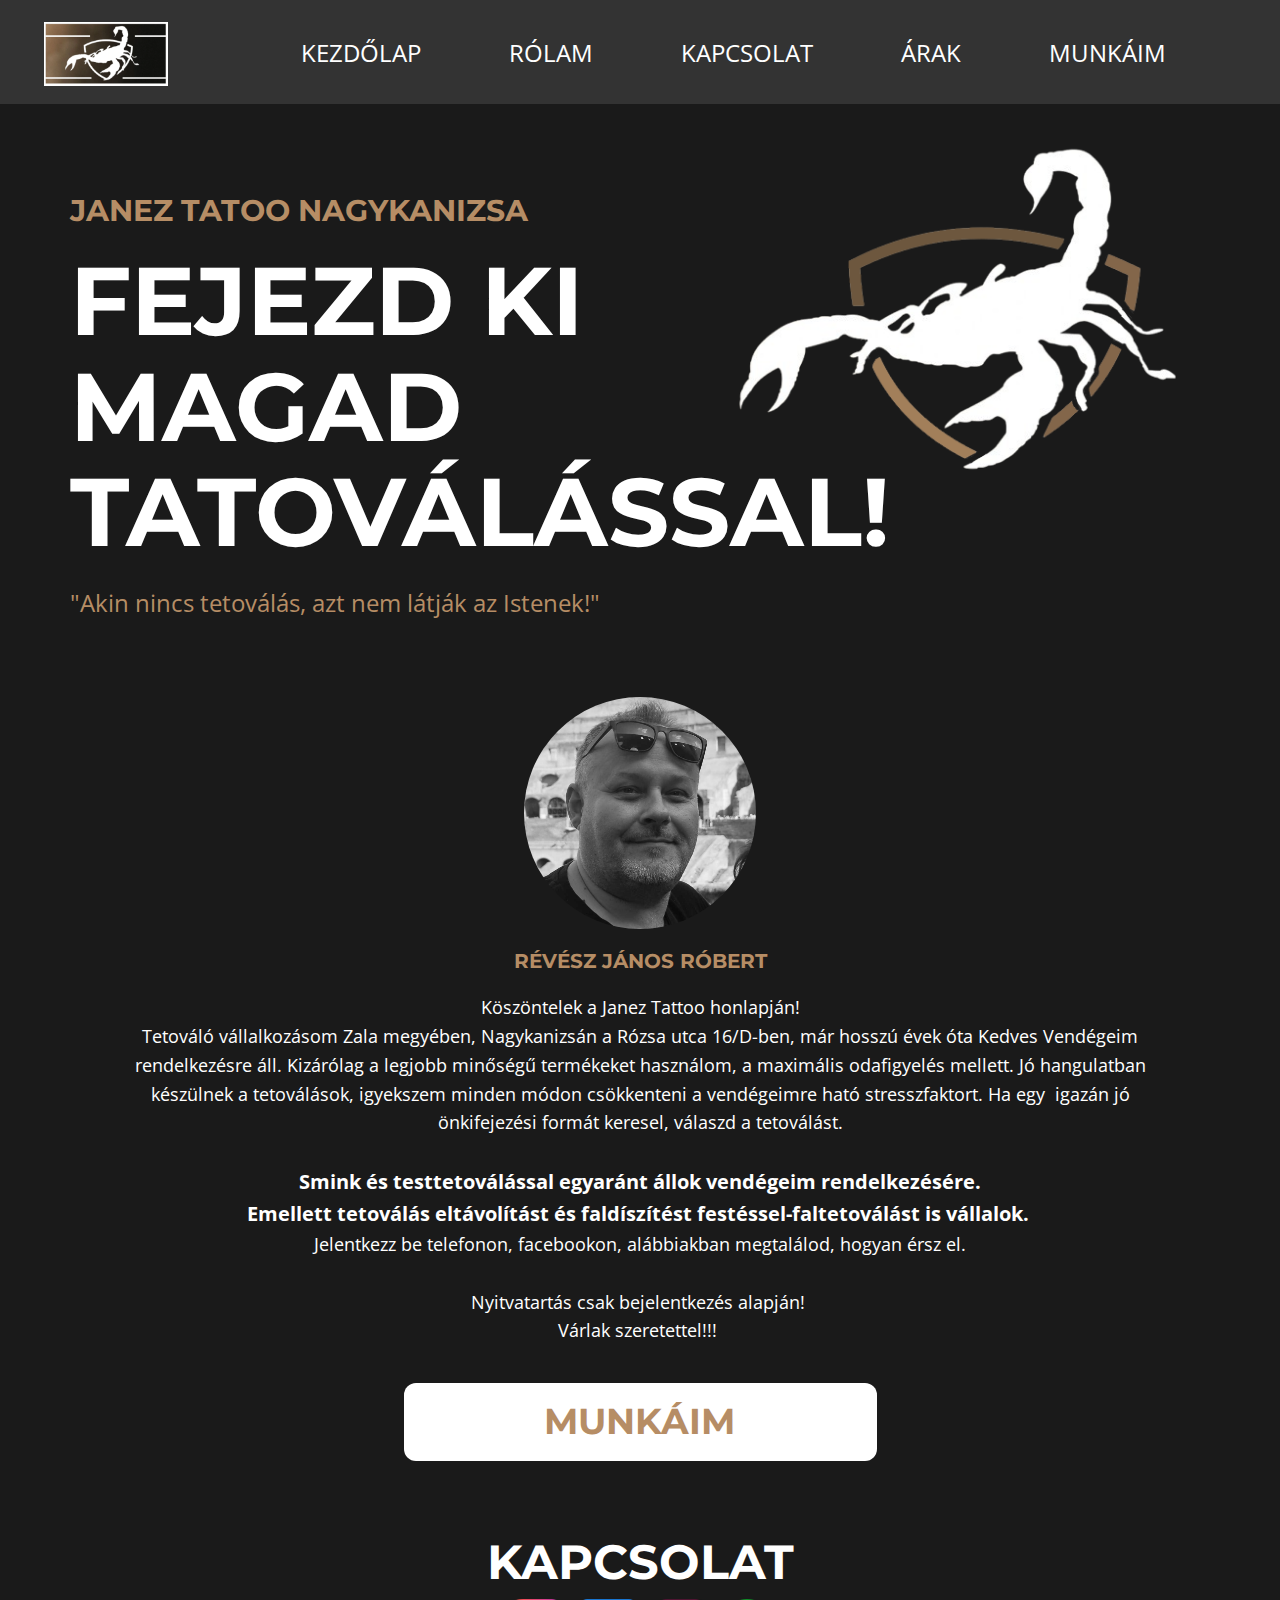
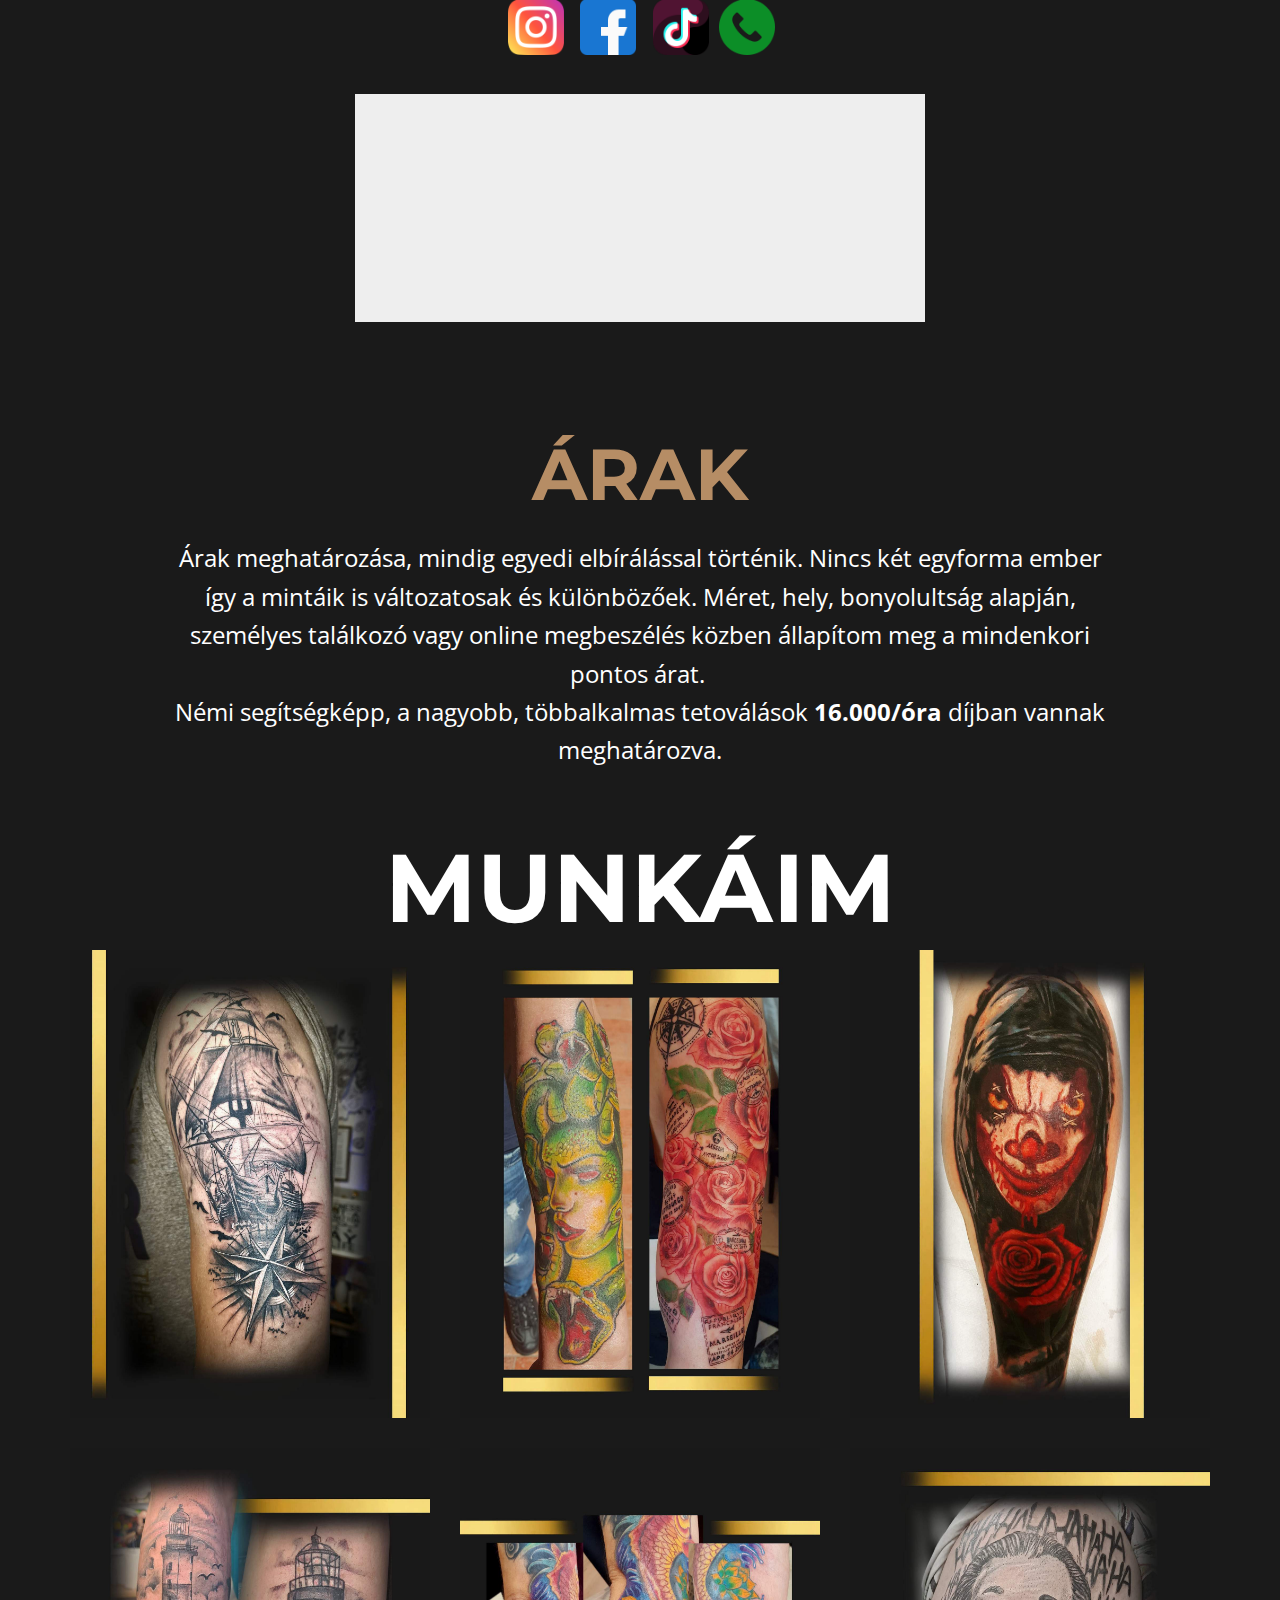
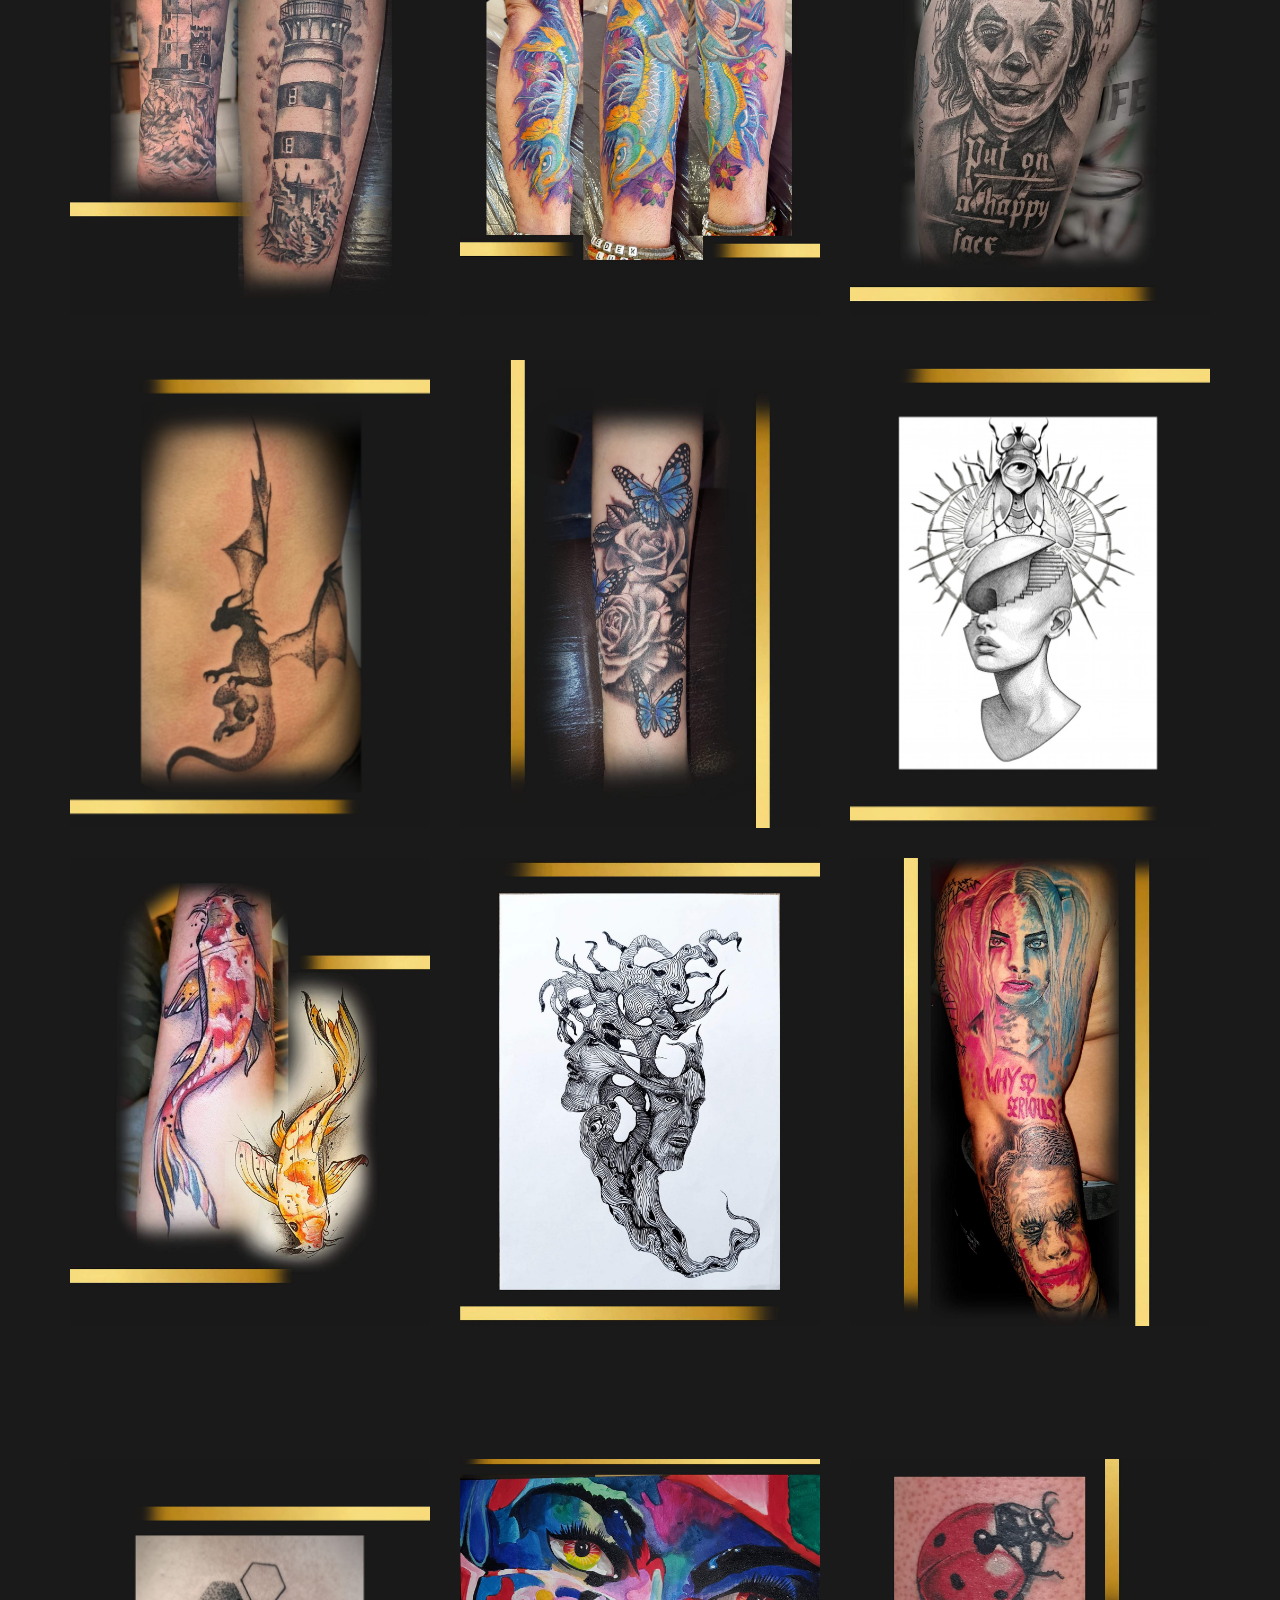
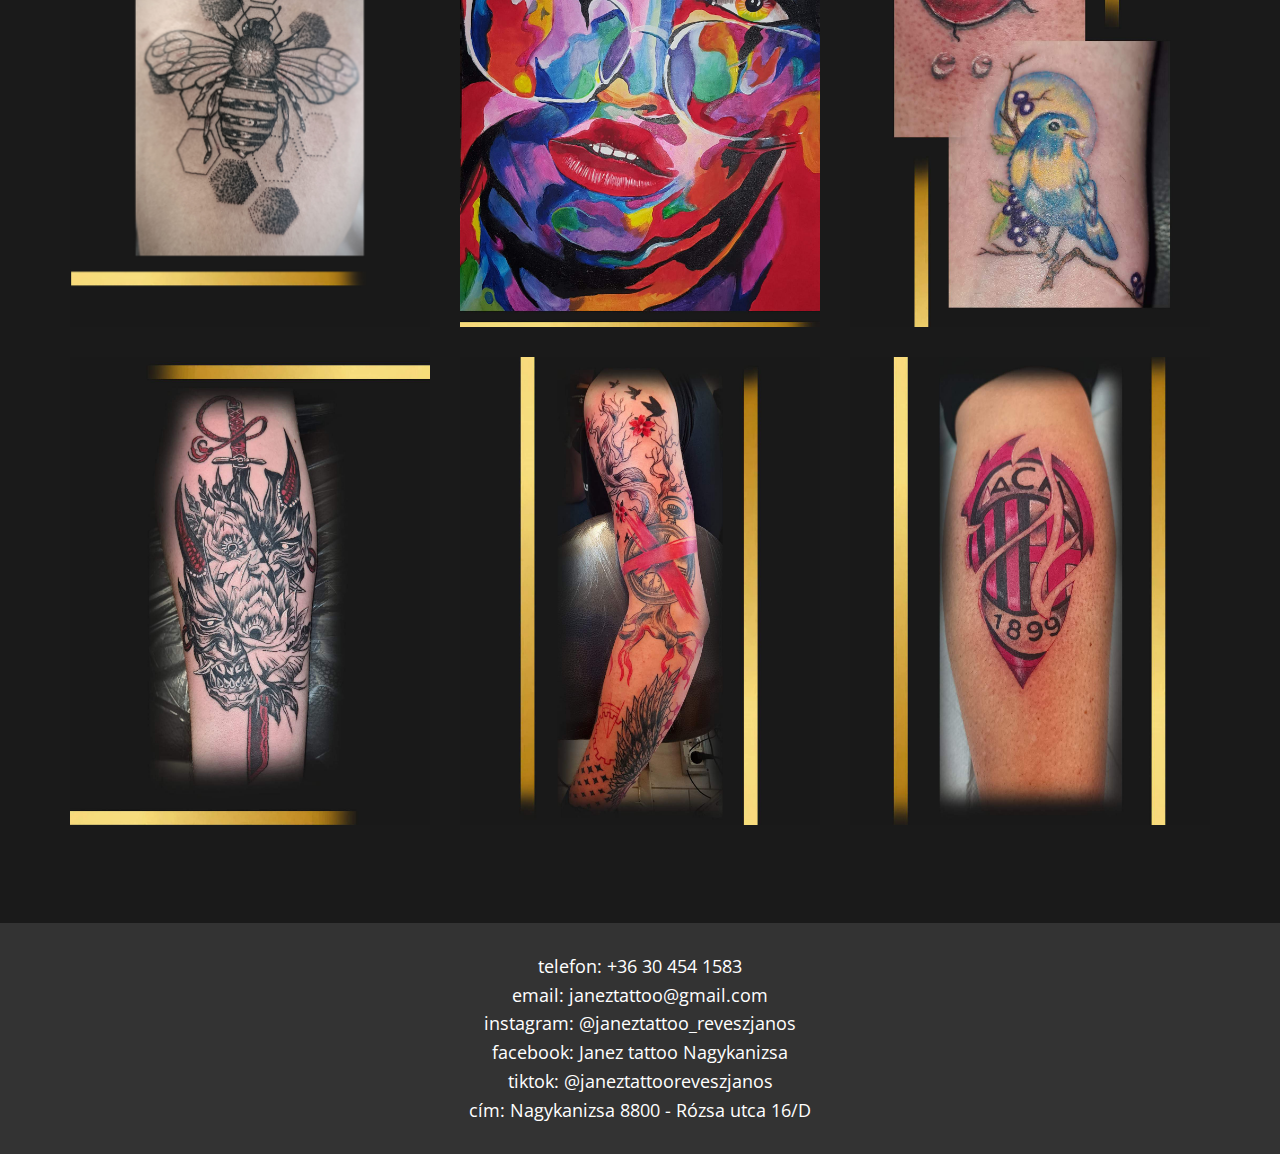
==== index.html @ 3c5246e8 "Add files via upload" ====
<!DOCTYPE html>
<html style="font-size: 16px;" lang="en"><head>
    <link rel="icon" href="logo.ico">
    <meta name="viewport" content="width=device-width, initial-scale=1.0">
    <meta charset="utf-8">
    <meta name="keywords" content="​Picture Perfect, get in touch">
    <meta name="description" content="">
    <title>Janez Tattoo Nagykanizsa</title>
    <link rel="stylesheet" href="nicepage.css" media="screen">
<link rel="stylesheet" href="Home.css" media="screen">
    <script class="u-script" type="text/javascript" src="jquery.js" defer=""></script>
    <script class="u-script" type="text/javascript" src="nicepage.js" defer=""></script>
    <meta name="generator" content="Nicepage 6.8.9, nicepage.com">
    <link id="u-theme-google-font" rel="stylesheet" href="https://fonts.googleapis.com/css?family=Roboto:100,100i,300,300i,400,400i,500,500i,700,700i,900,900i|Open+Sans:300,300i,400,400i,500,500i,600,600i,700,700i,800,800i">
    <link id="u-page-google-font" rel="stylesheet" href="https://fonts.googleapis.com/css?family=Montserrat:100,100i,200,200i,300,300i,400,400i,500,500i,600,600i,700,700i,800,800i,900,900i|Open+Sans:300,300i,400,400i,500,500i,600,600i,700,700i,800,800i">
    
    
    
    
    
    
    
    
    
    
    <script type="application/ld+json">{
		"@context": "http://schema.org",
		"@type": "Organization",
		"name": "JanezTattoo",
		"logo": "images/logo.png"
}</script>
    <meta name="theme-color" content="#478ac9">
    <meta property="og:title" content="Home">
    <meta property="og:type" content="website">
  <meta data-intl-tel-input-cdn-path="intlTelInput/"></head>
  <body data-home-page="Home.html" data-home-page-title="Home" data-path-to-root="./" data-include-products="false" class="u-black u-body u-overlap u-xl-mode" data-lang="en"><header class="u-clearfix u-grey-80 u-header u-sticky u-sticky-db0f u-header" id="sec-2f8a"><div class="u-clearfix u-sheet u-sheet-1">
        <a href="Home.html#sec-0728" class="u-image u-logo u-image-1" data-image-width="384" data-image-height="198" title="home">
          <img src="images/logo.png" class="u-logo-image u-logo-image-1">
        </a>
        <nav class="u-menu u-menu-one-level u-offcanvas u-menu-1">
          <div class="menu-collapse u-custom-font u-font-open-sans" style="font-size: 1.5rem; letter-spacing: 0px; font-weight: 700;">
            <a class="u-block-db0f-23 u-button-style u-custom-color u-custom-left-right-menu-spacing u-custom-padding-bottom u-custom-text-active-color u-custom-text-color u-custom-text-decoration u-custom-text-hover-color u-custom-top-bottom-menu-spacing u-hamburger-link u-nav-link u-text-active-palette-1-base u-text-hover-palette-2-base" href="#">
              <svg class="u-svg-link" viewBox="0 0 24 24"><use xlink:href="#menu-hamburger"></use></svg>
              <svg class="u-svg-content" version="1.1" id="menu-hamburger" viewBox="0 0 16 16" x="0px" y="0px" xmlns:xlink="http://www.w3.org/1999/xlink" xmlns="http://www.w3.org/2000/svg"><g><rect y="1" width="16" height="2"></rect><rect y="7" width="16" height="2"></rect><rect y="13" width="16" height="2"></rect>
</g></svg>
            </a>
          </div>
          <div class="u-custom-menu u-nav-container">
            <ul class="u-custom-font u-font-open-sans u-nav u-unstyled u-nav-1"><li class="u-nav-item"><a class="u-button-style u-nav-link u-text-active-white u-text-hover-custom-color-5 u-text-white" href="Home.html#sec-0728" style="padding: 10px 44px;">KEZDŐLAP</a>
</li><li class="u-nav-item"><a class="u-button-style u-nav-link u-text-active-white u-text-hover-custom-color-5 u-text-white" href="Home.html#sec-f6f9" style="padding: 10px 44px;">RÓLAM</a>
</li><li class="u-nav-item"><a class="u-button-style u-nav-link u-text-active-white u-text-hover-custom-color-5 u-text-white" href="Home.html#sec-2de2" style="padding: 10px 44px;">KAPCSOLAT</a>
</li><li class="u-nav-item"><a class="u-button-style u-nav-link u-text-active-white u-text-hover-custom-color-5 u-text-white" href="Home.html#sec-33f2" style="padding: 10px 44px;">ÁRAK</a>
</li><li class="u-nav-item"><a class="u-button-style u-nav-link u-text-active-white u-text-hover-custom-color-5 u-text-white" href="Home.html#sec-5b2f" style="padding: 10px 44px;">MUNKÁIM</a>
</li></ul>
          </div>
          <div class="u-custom-menu u-nav-container-collapse">
            <div class="u-black u-container-style u-inner-container-layout u-opacity u-opacity-95 u-sidenav">
              <div class="u-inner-container-layout u-sidenav-overflow">
                <div class="u-menu-close"></div>
                <ul class="u-align-center u-nav u-popupmenu-items u-unstyled u-nav-2"><li class="u-nav-item"><a class="u-button-style u-nav-link" href="Home.html#sec-0728">KEZDŐLAP</a>
</li><li class="u-nav-item"><a class="u-button-style u-nav-link" href="Home.html#sec-f6f9">RÓLAM</a>
</li><li class="u-nav-item"><a class="u-button-style u-nav-link" href="Home.html#sec-2de2">KAPCSOLAT</a>
</li><li class="u-nav-item"><a class="u-button-style u-nav-link" href="Home.html#sec-33f2">ÁRAK</a>
</li><li class="u-nav-item"><a class="u-button-style u-nav-link" href="Home.html#sec-5b2f">MUNKÁIM</a>
</li></ul>
              </div>
            </div>
            <div class="u-black u-menu-overlay u-opacity u-opacity-70"></div>
          </div>
        </nav>
      </div><style class="u-sticky-style" data-style-id="db0f">.u-sticky-fixed.u-sticky-db0f, .u-body.u-sticky-fixed .u-sticky-db0f {
box-shadow: 5px 5px 20px 0 rgba(0,0,0,0.4) !important
}.u-sticky-fixed.u-sticky-db0f:before, .u-body.u-sticky-fixed .u-sticky-db0f:before {
borders: top right bottom left !important
}</style></header>
    <section class="u-clearfix u-grey-90 u-section-1" id="sec-0728">
      <div class="u-clearfix u-sheet u-sheet-1">
        <h5 class="u-text u-text-custom-color-5 u-text-default u-text-1">JANEZ TATOO NAGYKANIZSA</h5>
        <h1 class="u-text u-text-default u-text-white u-text-2">Fejezd&nbsp;ki&nbsp;<br>magad&nbsp;<br>Tatoválással!
        </h1>
        <img class="u-image u-image-contain u-image-default u-image-1" src="images/ehrgerehr.png" alt="" data-image-width="647" data-image-height="385">
        <p class="u-text u-text-custom-color-5 u-text-3"> "Akin nincs tetoválás, azt nem látják az Istenek!"</p>
      </div>
    </section>
    <section class="u-clearfix u-grey-90 u-section-2" id="sec-f6f9">
      <div class="u-clearfix u-sheet u-sheet-1">
        <div class="u-expanded-width u-list u-list-1">
          <div class="u-repeater u-repeater-1">
            <div class="u-align-center u-container-style u-list-item u-repeater-item">
              <div class="u-container-layout u-similar-container u-container-layout-1">
                <div alt="" class="u-image u-image-circle u-preserve-proportions u-image-1" src="" data-image-width="921" data-image-height="1286"></div>
                <h5 class="u-text u-text-custom-color-5 u-text-1">Révész János Róbert</h5>
                <p class="u-text u-text-2"> Köszöntelek a Janez Tattoo honlapján!<br>Tetováló vállalkozásom Zala megyében, Nagykanizsán a Rózsa utca 16/D-ben, már hosszú évek óta Kedves Vendégeim rendelkezésre áll. Kizárólag a legjobb minőségű termékeket használom, a maximális odafigyelés mellett. Jó hangulatban készülnek a tetoválások, igyekszem minden módon csökkenteni a vendégeimre ható stresszfaktort.&nbsp;Ha egy&nbsp; igazán jó önkifejezési formát keresel, válaszd a tetoválást.<br>
                  <br>
                  <span style="font-weight: 700; font-size: 1.25rem;">Smink és testtetoválással egyaránt állok vendégeim rendelkezésére.<br>Emellett tetoválás eltávolítást és faldíszítést festéssel-faltetoválást is vállalok.&nbsp;
                  </span>
                  <br>Jelentkezz be telefonon, facebookon, alábbiakban megtalálod, hogyan érsz el.<br>
                  <br>Nyitvatartás csak bejelentkezés alapján!&nbsp;<br>Várlak szeretettel!!!&nbsp;
                </p>
              </div>
            </div>
          </div>
        </div>
        <a href="Home.html#sec-5b2f" class="u-border-none u-btn u-button-style u-hover-custom-color-5 u-radius u-text-custom-color-5 u-text-hover-white u-white u-btn-1">MUNKÁIM </a>
      </div>
    </section>
    <section class="u-clearfix u-grey-90 u-section-3" id="sec-2de2">
      <div class="u-clearfix u-sheet u-sheet-1">
        <h2 class="u-align-center u-text u-text-1">Kapcsolat</h2>
        <div class="u-social-icons u-spacing-10 u-social-icons-1">
          <a class="u-social-url" target="_blank" href="https://www.instagram.com/janeztattoo_reveszjanos/" title="instagram"><span class="u-file-icon u-icon u-social-icon u-social-instagram u-icon-1"><img src="images/2111463.png" alt=""></span>
          </a>
        </div>
        <div class="u-social-icons u-spacing-10 u-social-icons-2">
          <a class="u-social-url" target="_blank" href="https://www.facebook.com/janeztattoonagykanizsa" title="facebook"><span class="u-file-icon u-icon u-social-facebook u-social-icon u-icon-2"><img src="images/733547.png" alt=""></span>
          </a>
        </div>
        <div class="u-social-icons u-spacing-10 u-social-icons-3">
          <a class="u-social-url" target="_blank" href="https://www.tiktok.com/@janeztattooreveszjanos" title="tiktok"><span class="u-file-icon u-icon u-social-facebook u-social-icon u-icon-3"><img src="images/2504942.png" alt=""></span>
          </a>
        </div>
        <div class="u-social-icons u-spacing-10 u-social-icons-4">
          <a class="u-social-url" target="_blank" href="tel:+36304541583" title="telefon"><span class="u-file-icon u-icon u-social-facebook u-social-icon u-text-custom-color-3 u-icon-4"><img src="images/455705-5d34e2eb.png" alt=""></span>
          </a>
        </div>
        <div class="custom-expanded u-grey-light-2 u-map u-map-1">
          <div class="embed-responsive">
            <iframe class="embed-responsive-item" src="https://maps.google.com/maps?output=embed&amp;q=Nagykanizsa%2C%20R%C3%B3zsa%20u.%2016%2FD%20Janez%20tattoo&amp;z=10&amp;t=m" data-map="[base64]"></iframe>
          </div>
        </div>
      </div>
    </section>
    <section class="u-clearfix u-grey-90 u-section-4" id="sec-33f2">
      <div class="u-clearfix u-sheet u-sheet-1">
        <h1 class="u-align-center u-text u-text-custom-color-5 u-text-1">ÁRAK</h1>
        <p class="u-align-center u-text u-text-2"> Árak meghatározása, mindig egyedi elbírálással történik. Nincs két egyforma ember így a mintáik is változatosak és különbözőek. Méret, hely, bonyolultság alapján, személyes találkozó vagy online megbeszélés közben állapítom meg a mindenkori pontos árat.&nbsp;<br>Némi segítségképp, a nagyobb, többalkalmas tetoválások <span style="font-weight: 700;">16.000/óra</span> díjban vannak meghatározva.
        </p>
      </div>
    </section>
    <section class="u-clearfix u-grey-90 u-section-5" id="sec-5b2f">
      <div class="u-clearfix u-sheet u-valign-middle-lg u-valign-middle-md u-valign-middle-sm u-valign-middle-xl u-sheet-1">
        <h1 class="u-align-center u-text u-text-1">MUNKÁIM</h1>
        <div class="u-expanded-width u-gallery u-layout-grid u-lightbox u-no-transition u-show-text-none u-gallery-1">
          <div class="u-gallery-inner u-gallery-inner-1">
            <div class="u-effect-hover-zoom u-gallery-item">
              <div class="u-back-slide" data-image-width="1448" data-image-height="2048">
                <img class="u-back-image u-expanded" src="images/1.jpg">
              </div>
              <div class="u-over-slide u-shading u-over-slide-1"></div>
            </div>
            <div class="u-effect-hover-zoom u-gallery-item">
              <div class="u-back-slide" data-image-width="1448" data-image-height="2048">
                <img class="u-back-image u-expanded" src="images/2.jpg">
              </div>
              <div class="u-over-slide u-shading u-over-slide-2"></div>
            </div>
            <div class="u-effect-hover-zoom u-gallery-item">
              <div class="u-back-slide" data-image-width="1448" data-image-height="2048">
                <img class="u-back-image u-expanded" src="images/3.jpg">
              </div>
              <div class="u-over-slide u-shading u-over-slide-3"></div>
            </div>
            <div class="u-effect-hover-zoom u-gallery-item">
              <div class="u-back-slide" data-image-width="1448" data-image-height="2048">
                <img class="u-back-image u-expanded" src="images/4.jpg">
              </div>
              <div class="u-over-slide u-shading u-over-slide-4"></div>
            </div>
            <div class="u-effect-hover-zoom u-gallery-item">
              <div class="u-back-slide" data-image-width="1448" data-image-height="2048">
                <img class="u-back-image u-expanded" src="images/5.jpg">
              </div>
              <div class="u-over-slide u-shading u-over-slide-5"></div>
            </div>
            <div class="u-effect-hover-zoom u-gallery-item">
              <div class="u-back-slide" data-image-width="1448" data-image-height="2048">
                <img class="u-back-image u-expanded" src="images/6.jpg">
              </div>
              <div class="u-over-slide u-shading u-over-slide-6"></div>
            </div>
          </div>
        </div>
      </div>
    </section>
    <section class="u-clearfix u-grey-90 u-section-6" id="sec-f5fd">
      <div class="u-clearfix u-sheet u-sheet-1">
        <div class="u-expanded-width u-gallery u-layout-grid u-lightbox u-no-transition u-show-text-none u-gallery-1">
          <div class="u-gallery-inner u-gallery-inner-1">
            <div class="u-effect-hover-zoom u-gallery-item">
              <div class="u-back-slide" data-image-width="1448" data-image-height="2048">
                <img class="u-back-image u-expanded" src="images/7.jpg">
              </div>
              <div class="u-over-slide u-shading u-over-slide-1"></div>
            </div>
            <div class="u-effect-hover-zoom u-gallery-item">
              <div class="u-back-slide" data-image-width="1448" data-image-height="2048">
                <img class="u-back-image u-expanded" src="images/8.jpg">
              </div>
              <div class="u-over-slide u-shading u-over-slide-2"></div>
            </div>
            <div class="u-effect-hover-zoom u-gallery-item">
              <div class="u-back-slide" data-image-width="1448" data-image-height="2048">
                <img class="u-back-image u-expanded" src="images/9.jpg">
              </div>
              <div class="u-over-slide u-shading u-over-slide-3"></div>
            </div>
            <div class="u-effect-hover-zoom u-gallery-item">
              <div class="u-back-slide" data-image-width="1448" data-image-height="2048">
                <img class="u-back-image u-expanded" src="images/10.jpg">
              </div>
              <div class="u-over-slide u-shading u-over-slide-4"></div>
            </div>
            <div class="u-effect-hover-zoom u-gallery-item">
              <div class="u-back-slide" data-image-width="1448" data-image-height="2048">
                <img class="u-back-image u-expanded" src="images/11.jpg">
              </div>
              <div class="u-over-slide u-shading u-over-slide-5"></div>
            </div>
            <div class="u-effect-hover-zoom u-gallery-item">
              <div class="u-back-slide" data-image-width="1448" data-image-height="2048">
                <img class="u-back-image u-expanded" src="images/12.jpg">
              </div>
              <div class="u-over-slide u-shading u-over-slide-6"></div>
            </div>
          </div>
        </div>
      </div>
    </section>
    <section class="u-clearfix u-grey-90 u-section-7" id="sec-c65a">
      <div class="u-clearfix u-sheet u-sheet-1">
        <div class="u-expanded-width u-gallery u-layout-grid u-lightbox u-no-transition u-show-text-none u-gallery-1">
          <div class="u-gallery-inner u-gallery-inner-1">
            <div class="u-effect-hover-zoom u-gallery-item">
              <div class="u-back-slide" data-image-width="1448" data-image-height="2048">
                <img class="u-back-image u-expanded" src="images/13.jpg">
              </div>
              <div class="u-over-slide u-shading u-over-slide-1"></div>
            </div>
            <div class="u-effect-hover-zoom u-gallery-item">
              <div class="u-back-slide" data-image-width="1448" data-image-height="2048">
                <img class="u-back-image u-expanded" src="images/14.jpg">
              </div>
              <div class="u-over-slide u-shading u-over-slide-2"></div>
            </div>
            <div class="u-effect-hover-zoom u-gallery-item">
              <div class="u-back-slide" data-image-width="1448" data-image-height="2048">
                <img class="u-back-image u-expanded" src="images/15.jpg">
              </div>
              <div class="u-over-slide u-shading u-over-slide-3"></div>
            </div>
            <div class="u-effect-hover-zoom u-gallery-item">
              <div class="u-back-slide" data-image-width="1448" data-image-height="2048">
                <img class="u-back-image u-expanded" src="images/16.jpg">
              </div>
              <div class="u-over-slide u-shading u-over-slide-4"></div>
            </div>
            <div class="u-effect-hover-zoom u-gallery-item">
              <div class="u-back-slide" data-image-width="1448" data-image-height="2048">
                <img class="u-back-image u-expanded" src="images/17.jpg">
              </div>
              <div class="u-over-slide u-shading u-over-slide-5"></div>
            </div>
            <div class="u-effect-hover-zoom u-gallery-item">
              <div class="u-back-slide" data-image-width="1448" data-image-height="2048">
                <img class="u-back-image u-expanded" src="images/18.jpg">
              </div>
              <div class="u-over-slide u-shading u-over-slide-6"></div>
            </div>
          </div>
        </div>
      </div>
    </section>
    <section class="u-clearfix u-grey-80 u-section-8" id="sec-6165">
      <div class="u-clearfix u-sheet u-valign-middle u-sheet-1">
        <p class="u-align-center u-text u-text-default u-text-1">telefon: +36 30 454 1583<br>email: janeztattoo@gmail.com<br>instagram: @janeztattoo_reveszjanos<br>facebook: Janez tattoo Nagykanizsa<br>tiktok: @janeztattooreveszjanos<br>cím: Nagykanizsa 8800 - Rózsa utca 16/D
        </p>
      </div>
    </section>
    <style class="u-overlap-style">.u-overlap:not(.u-sticky-scroll) .u-header {
transparency: 0 !important; background-color: #333333 !important
}</style>
  
  
</body></html>
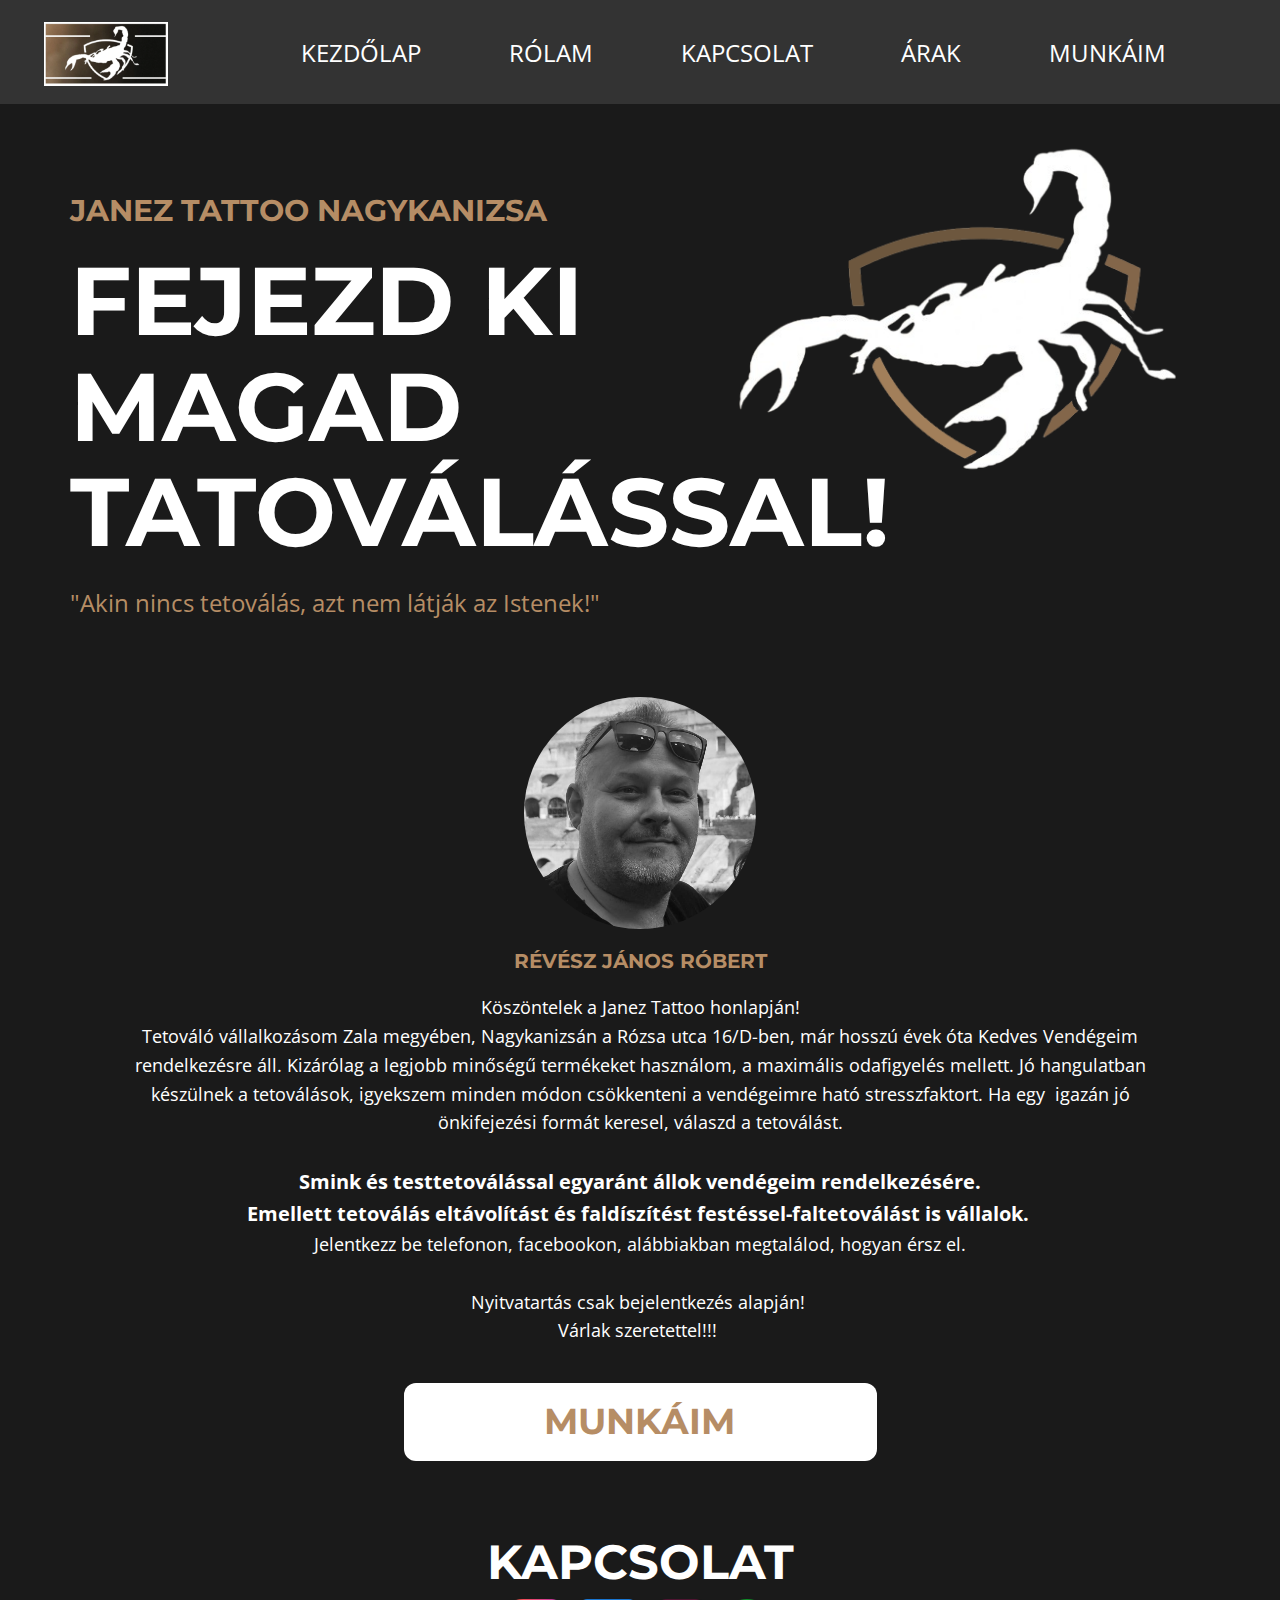
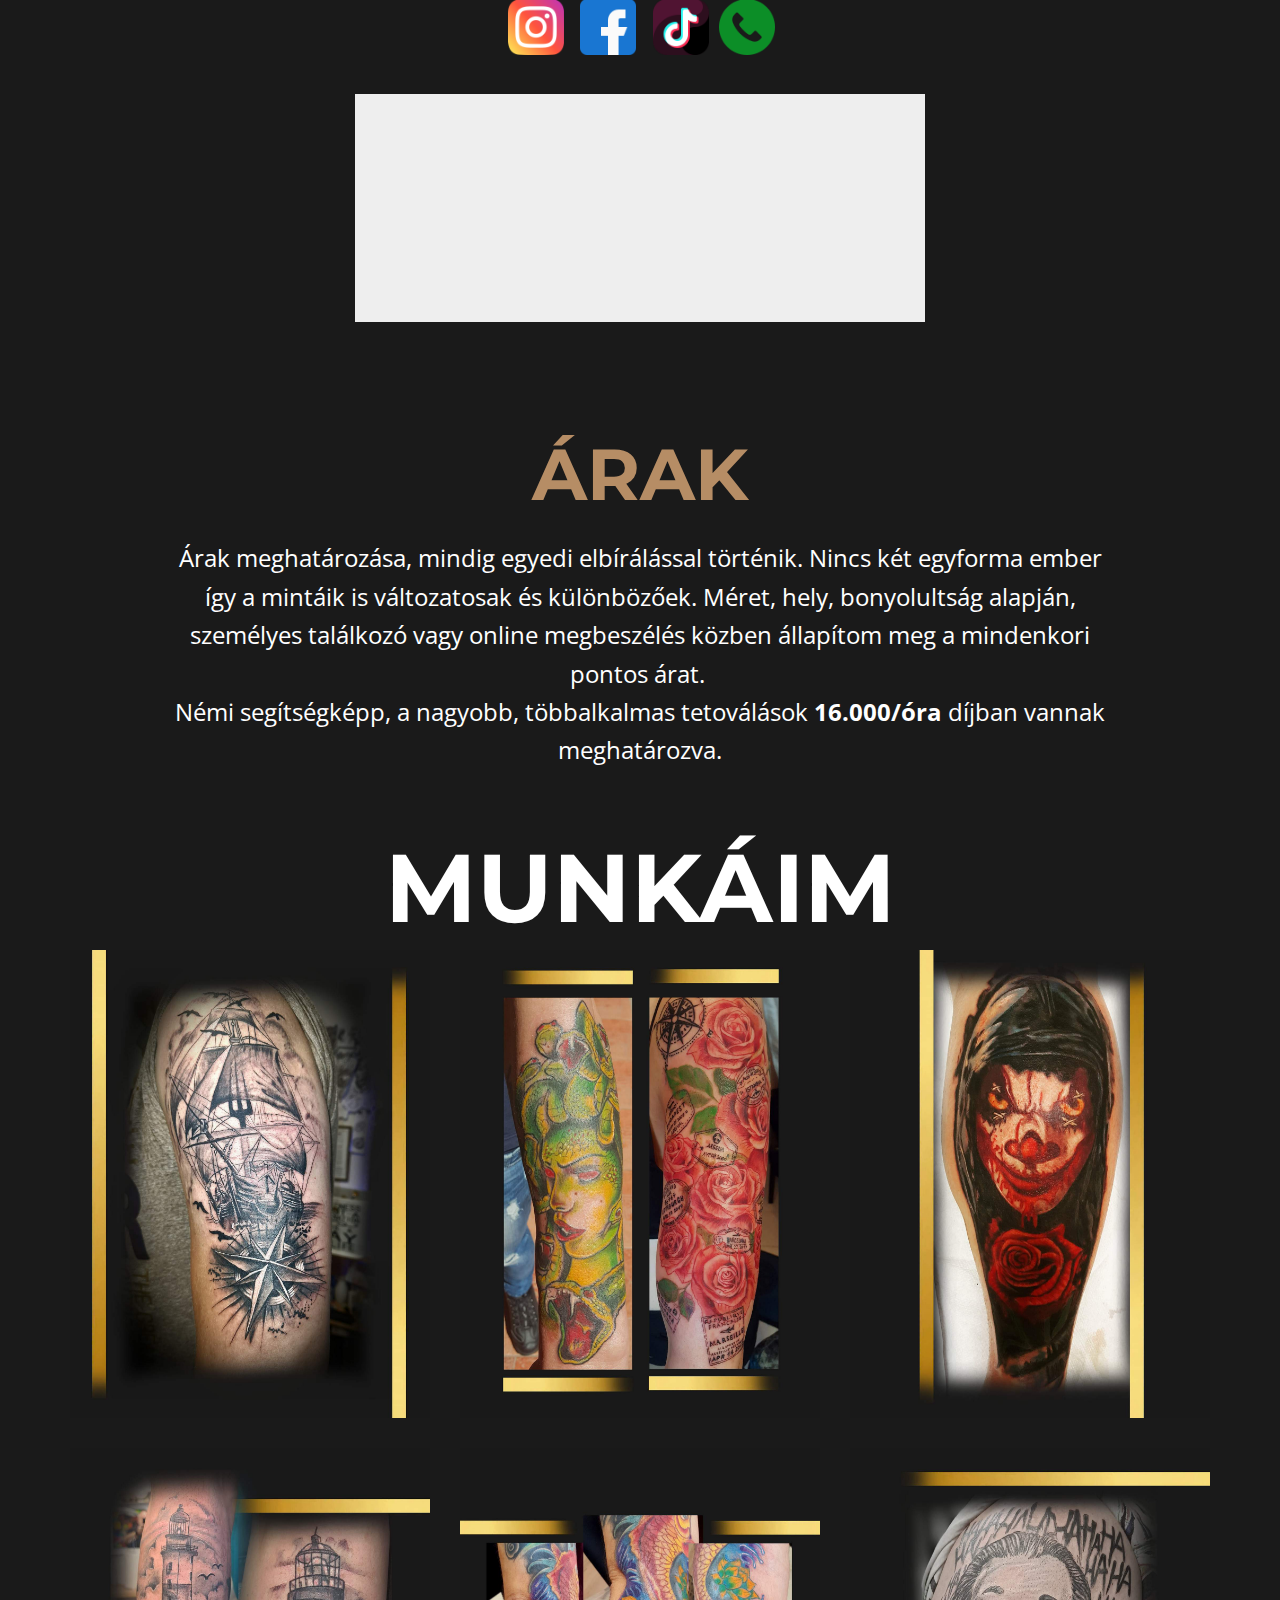
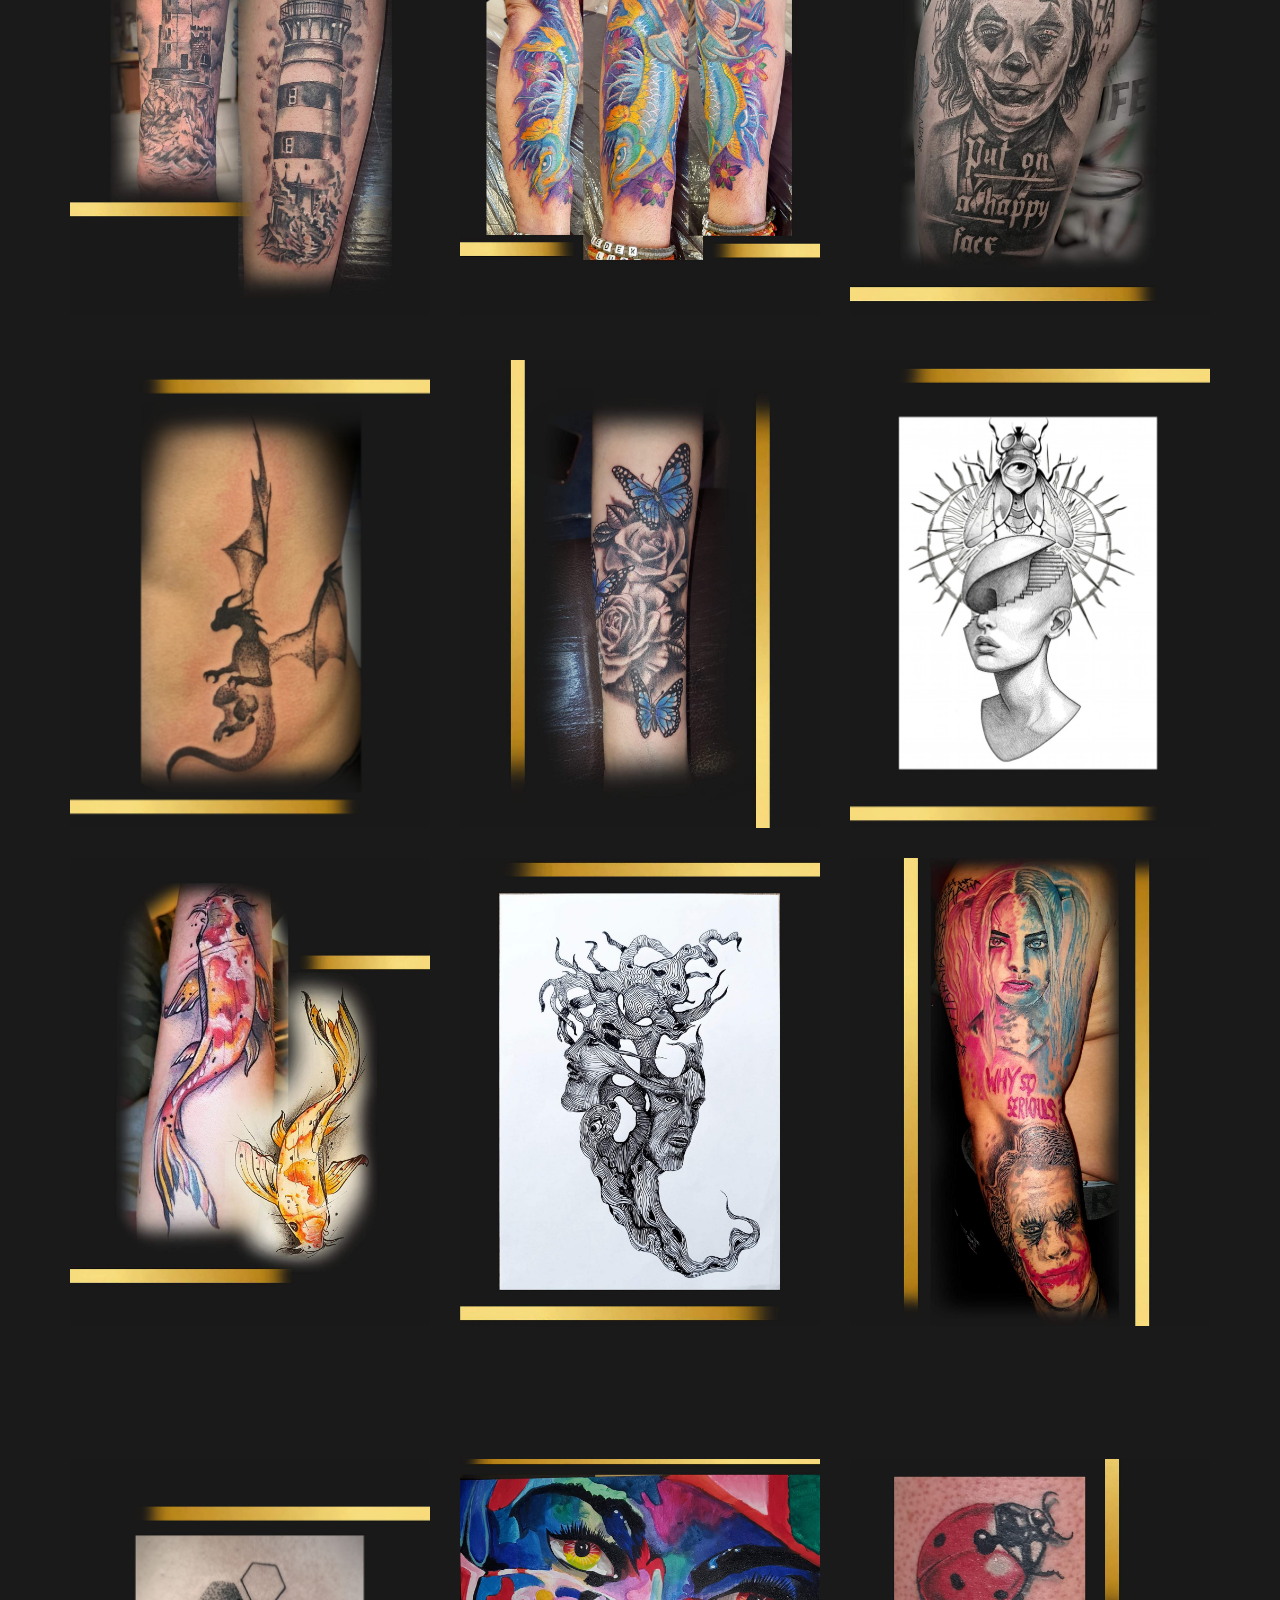
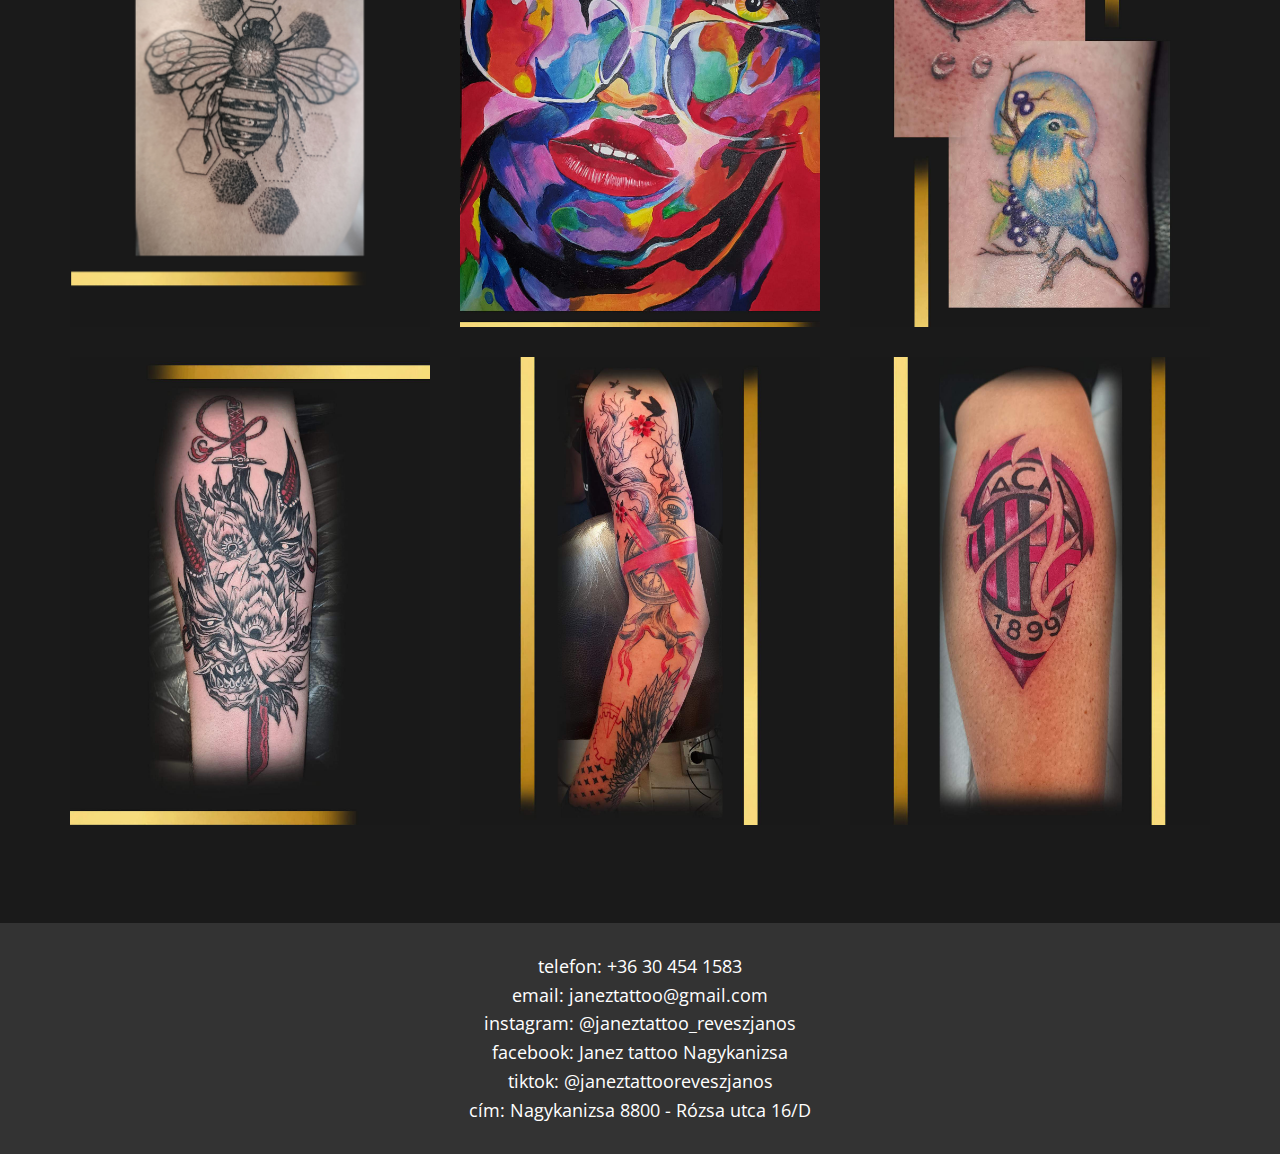
==== commit 03e9ad2c: "Update index.html" ====
--- a/index.html
+++ b/index.html
@@ -75,7 +75,7 @@
 }</style></header>
     <section class="u-clearfix u-grey-90 u-section-1" id="sec-0728">
       <div class="u-clearfix u-sheet u-sheet-1">
-        <h5 class="u-text u-text-custom-color-5 u-text-default u-text-1">JANEZ TATOO NAGYKANIZSA</h5>
+        <h5 class="u-text u-text-custom-color-5 u-text-default u-text-1">JANEZ TATTOO NAGYKANIZSA</h5>
         <h1 class="u-text u-text-default u-text-white u-text-2">Fejezd&nbsp;ki&nbsp;<br>magad&nbsp;<br>Tatoválással!
         </h1>
         <img class="u-image u-image-contain u-image-default u-image-1" src="images/ehrgerehr.png" alt="" data-image-width="647" data-image-height="385">
@@ -281,4 +281,4 @@
 }</style>
   
   
-</body></html>+</body></html>
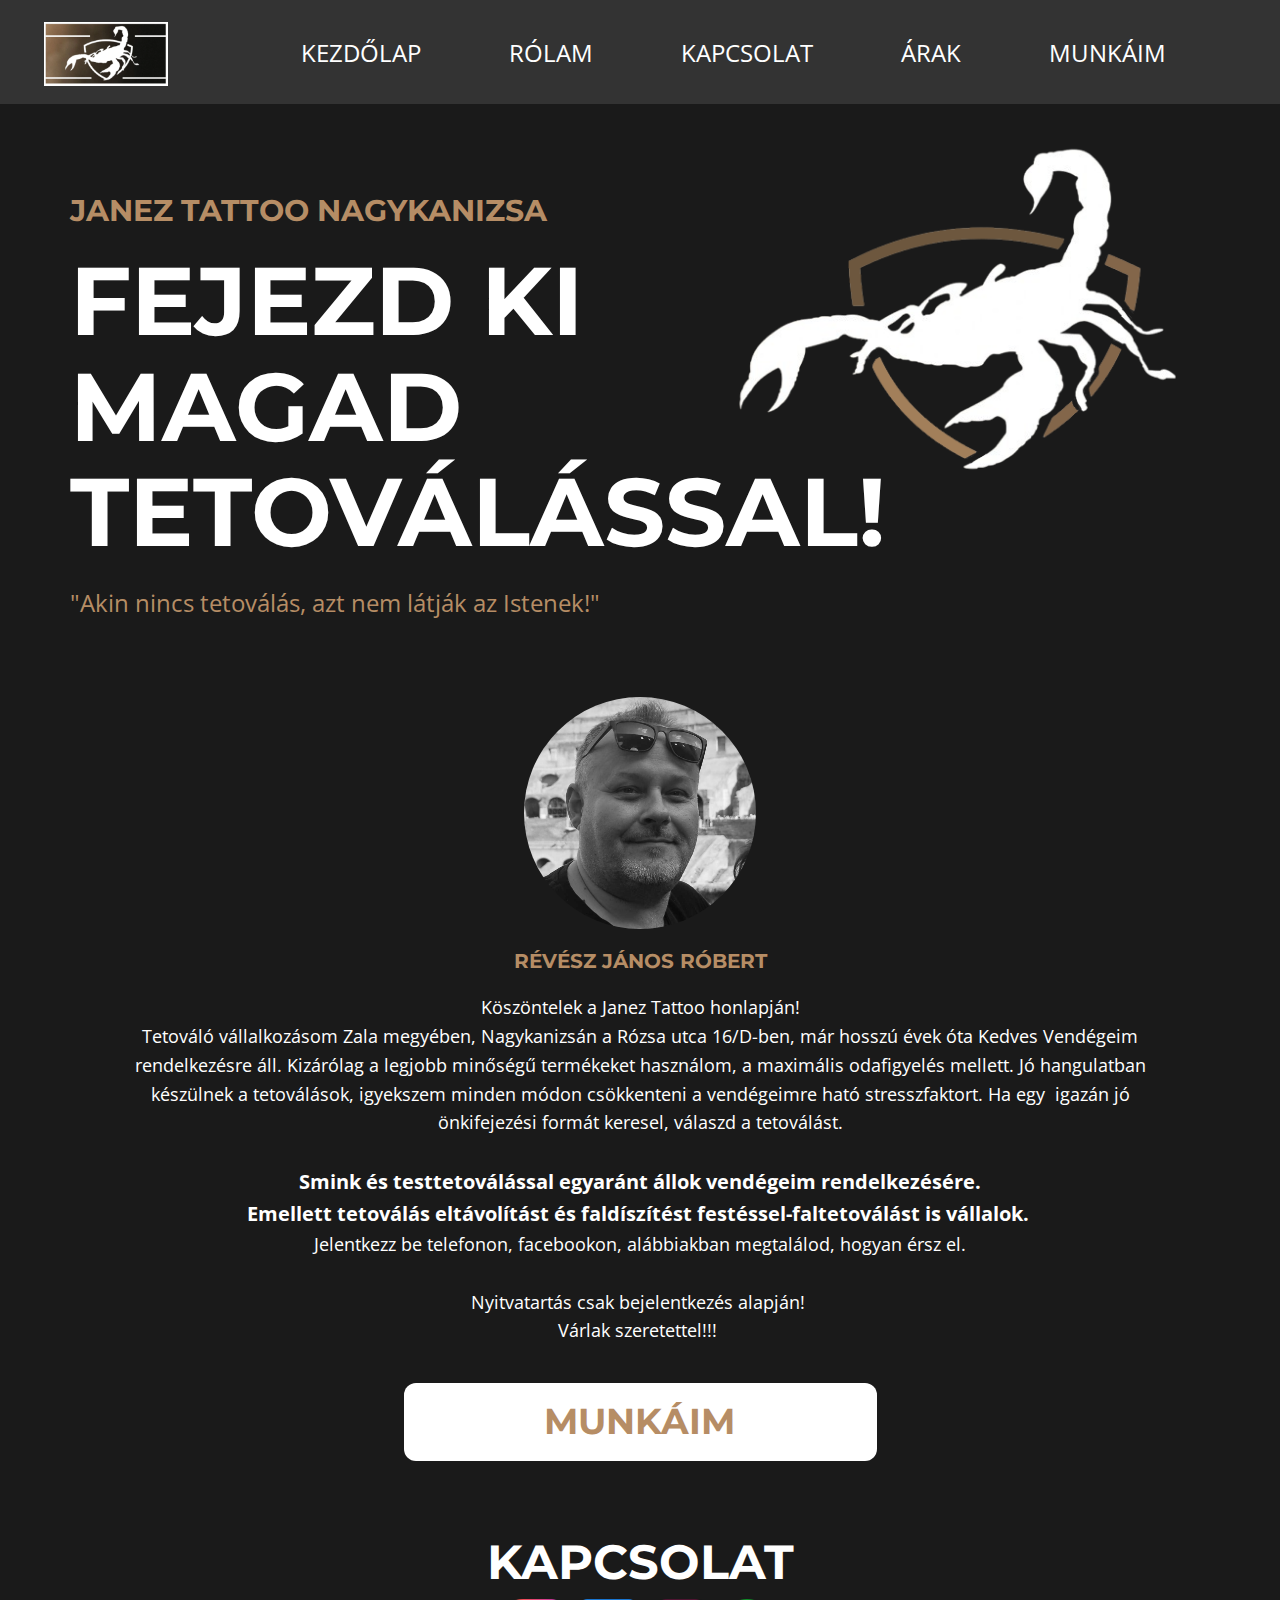
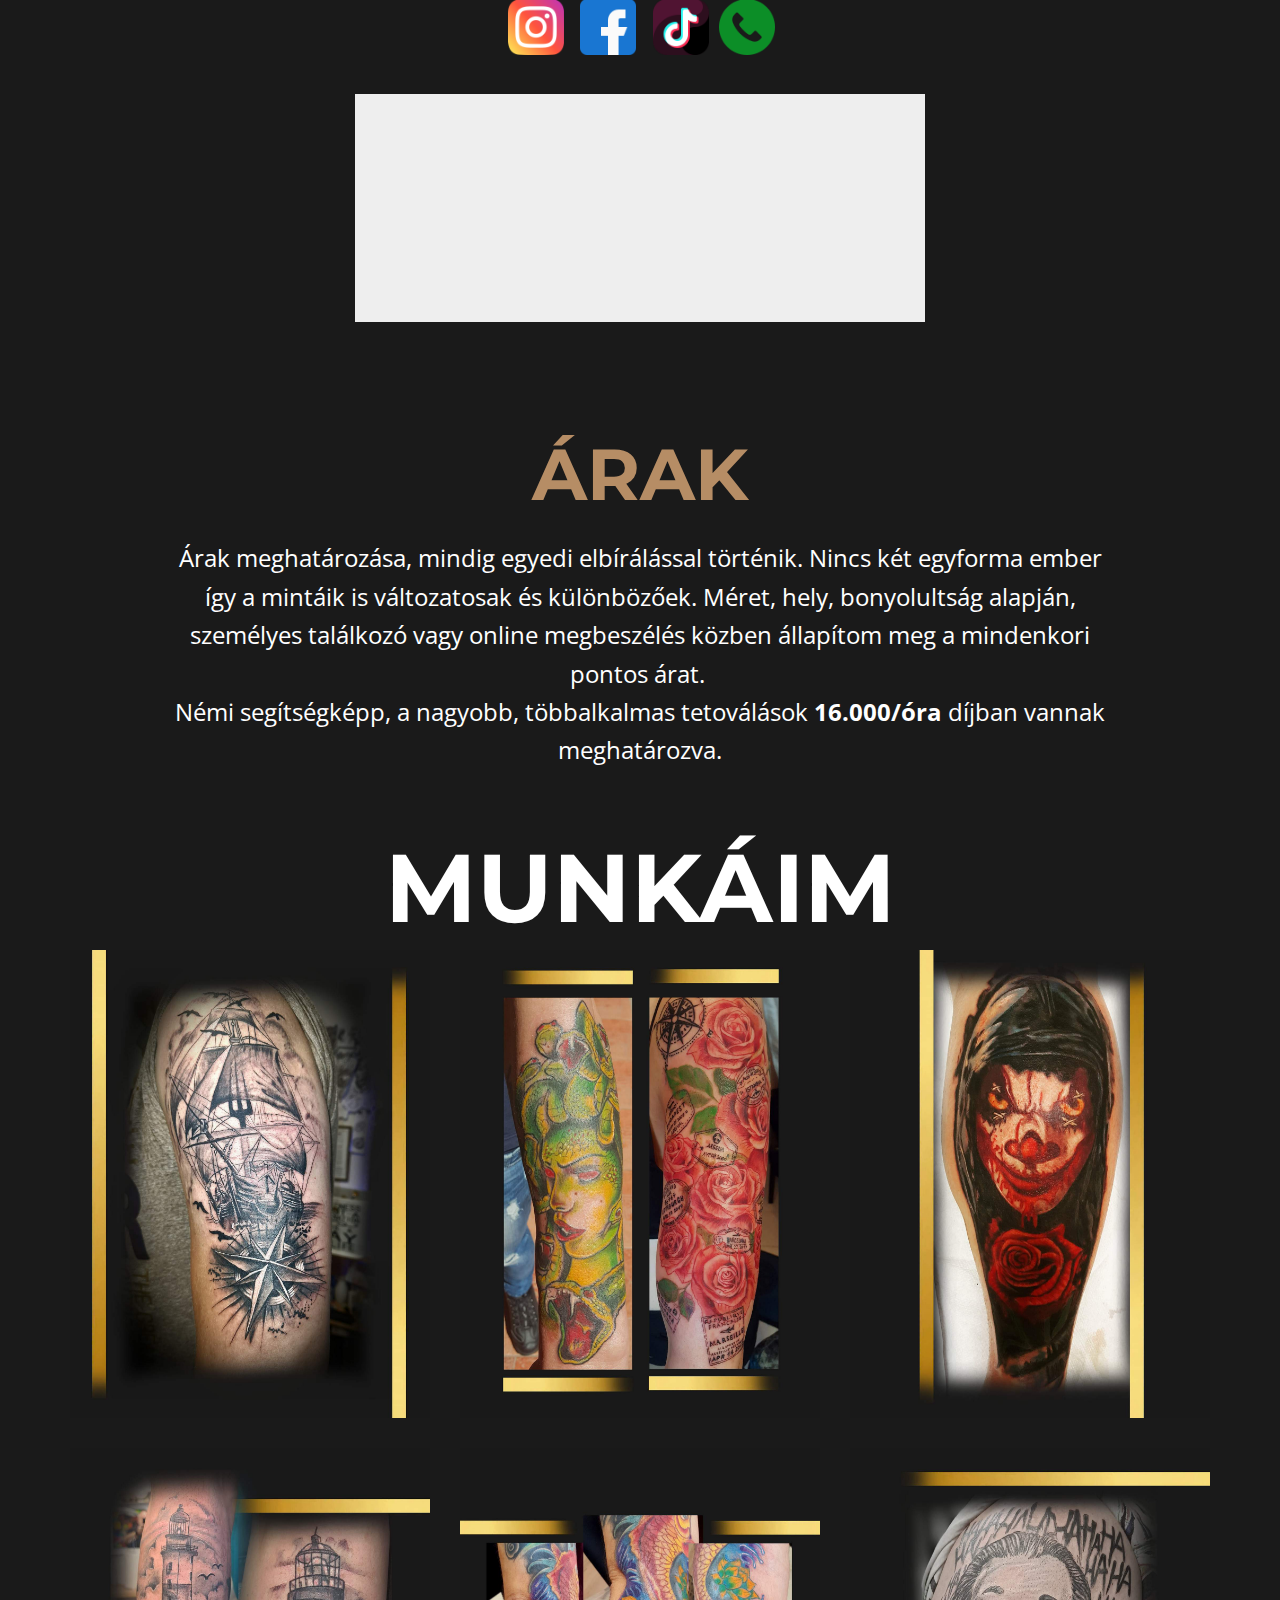
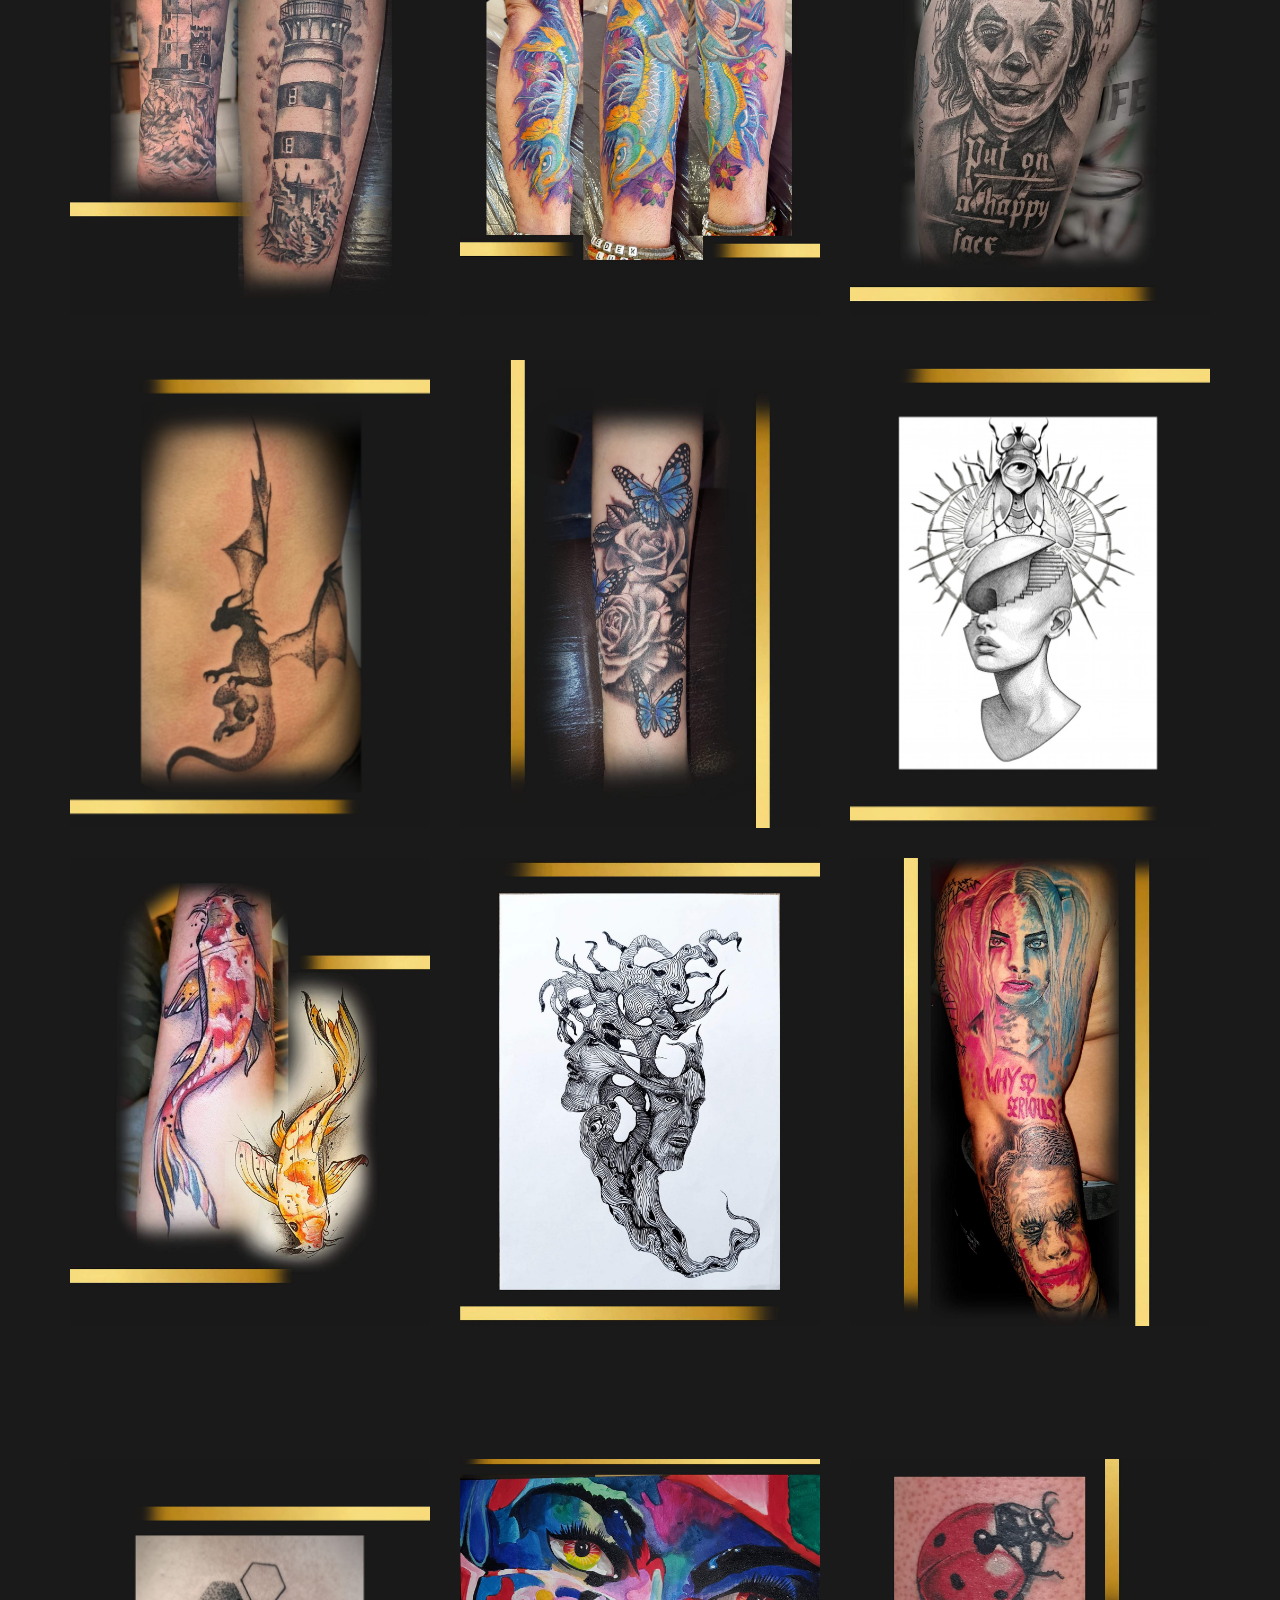
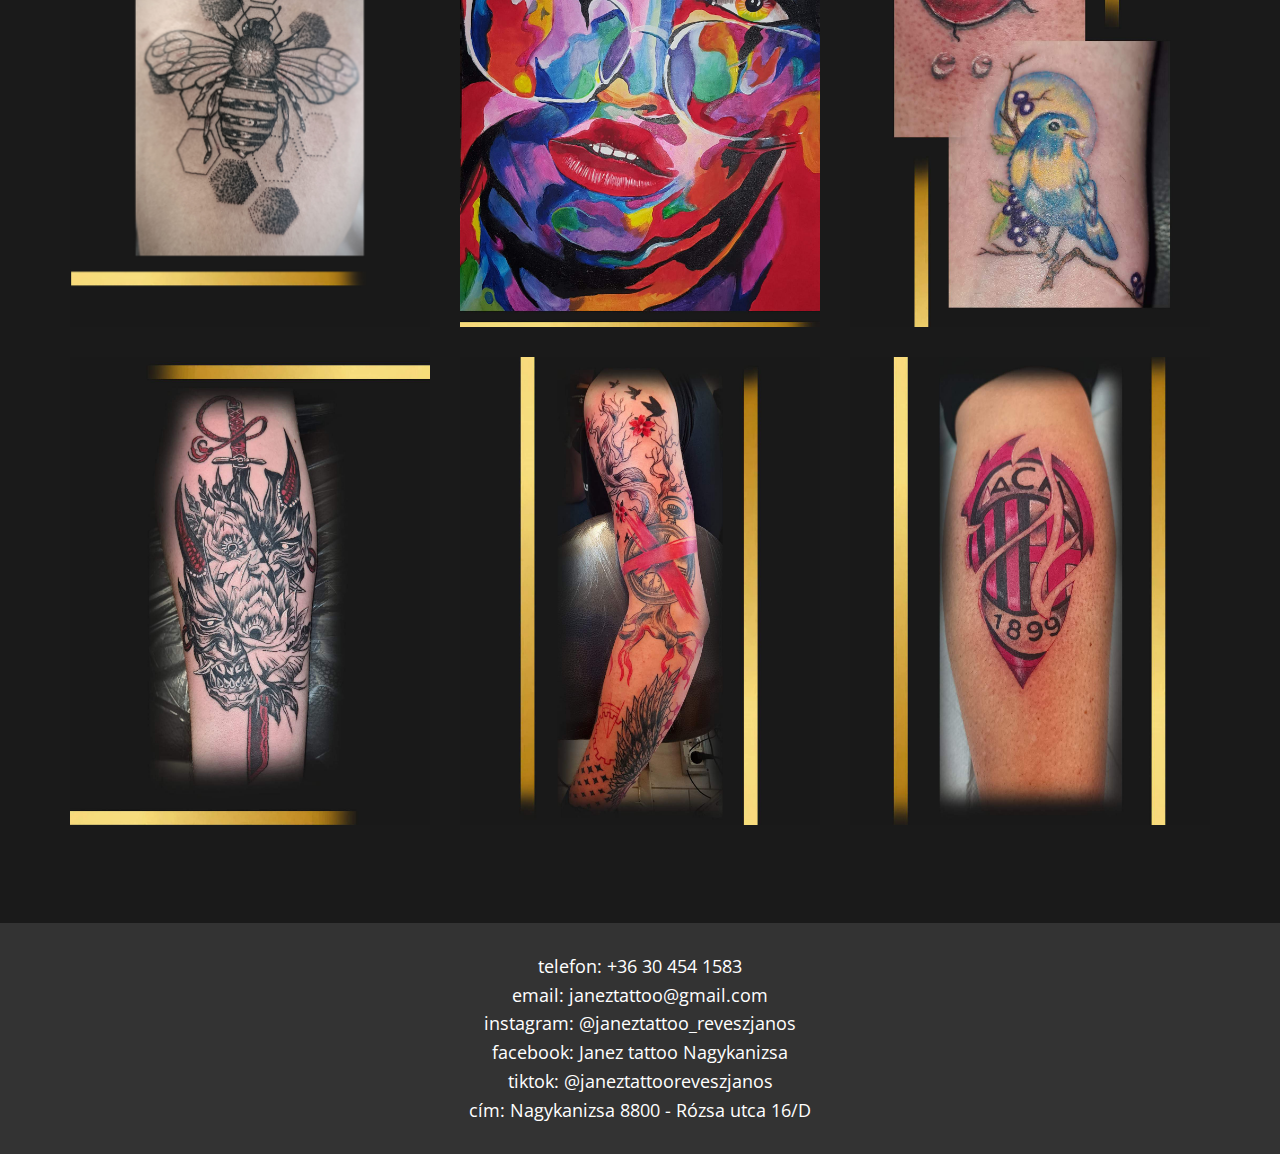
==== commit dfc1b74a: "Update index.html" ====
--- a/index.html
+++ b/index.html
@@ -76,7 +76,7 @@
     <section class="u-clearfix u-grey-90 u-section-1" id="sec-0728">
       <div class="u-clearfix u-sheet u-sheet-1">
         <h5 class="u-text u-text-custom-color-5 u-text-default u-text-1">JANEZ TATTOO NAGYKANIZSA</h5>
-        <h1 class="u-text u-text-default u-text-white u-text-2">Fejezd&nbsp;ki&nbsp;<br>magad&nbsp;<br>Tatoválással!
+        <h1 class="u-text u-text-default u-text-white u-text-2">Fejezd&nbsp;ki&nbsp;<br>magad&nbsp;<br>Tetoválással!
         </h1>
         <img class="u-image u-image-contain u-image-default u-image-1" src="images/ehrgerehr.png" alt="" data-image-width="647" data-image-height="385">
         <p class="u-text u-text-custom-color-5 u-text-3"> "Akin nincs tetoválás, azt nem látják az Istenek!"</p>
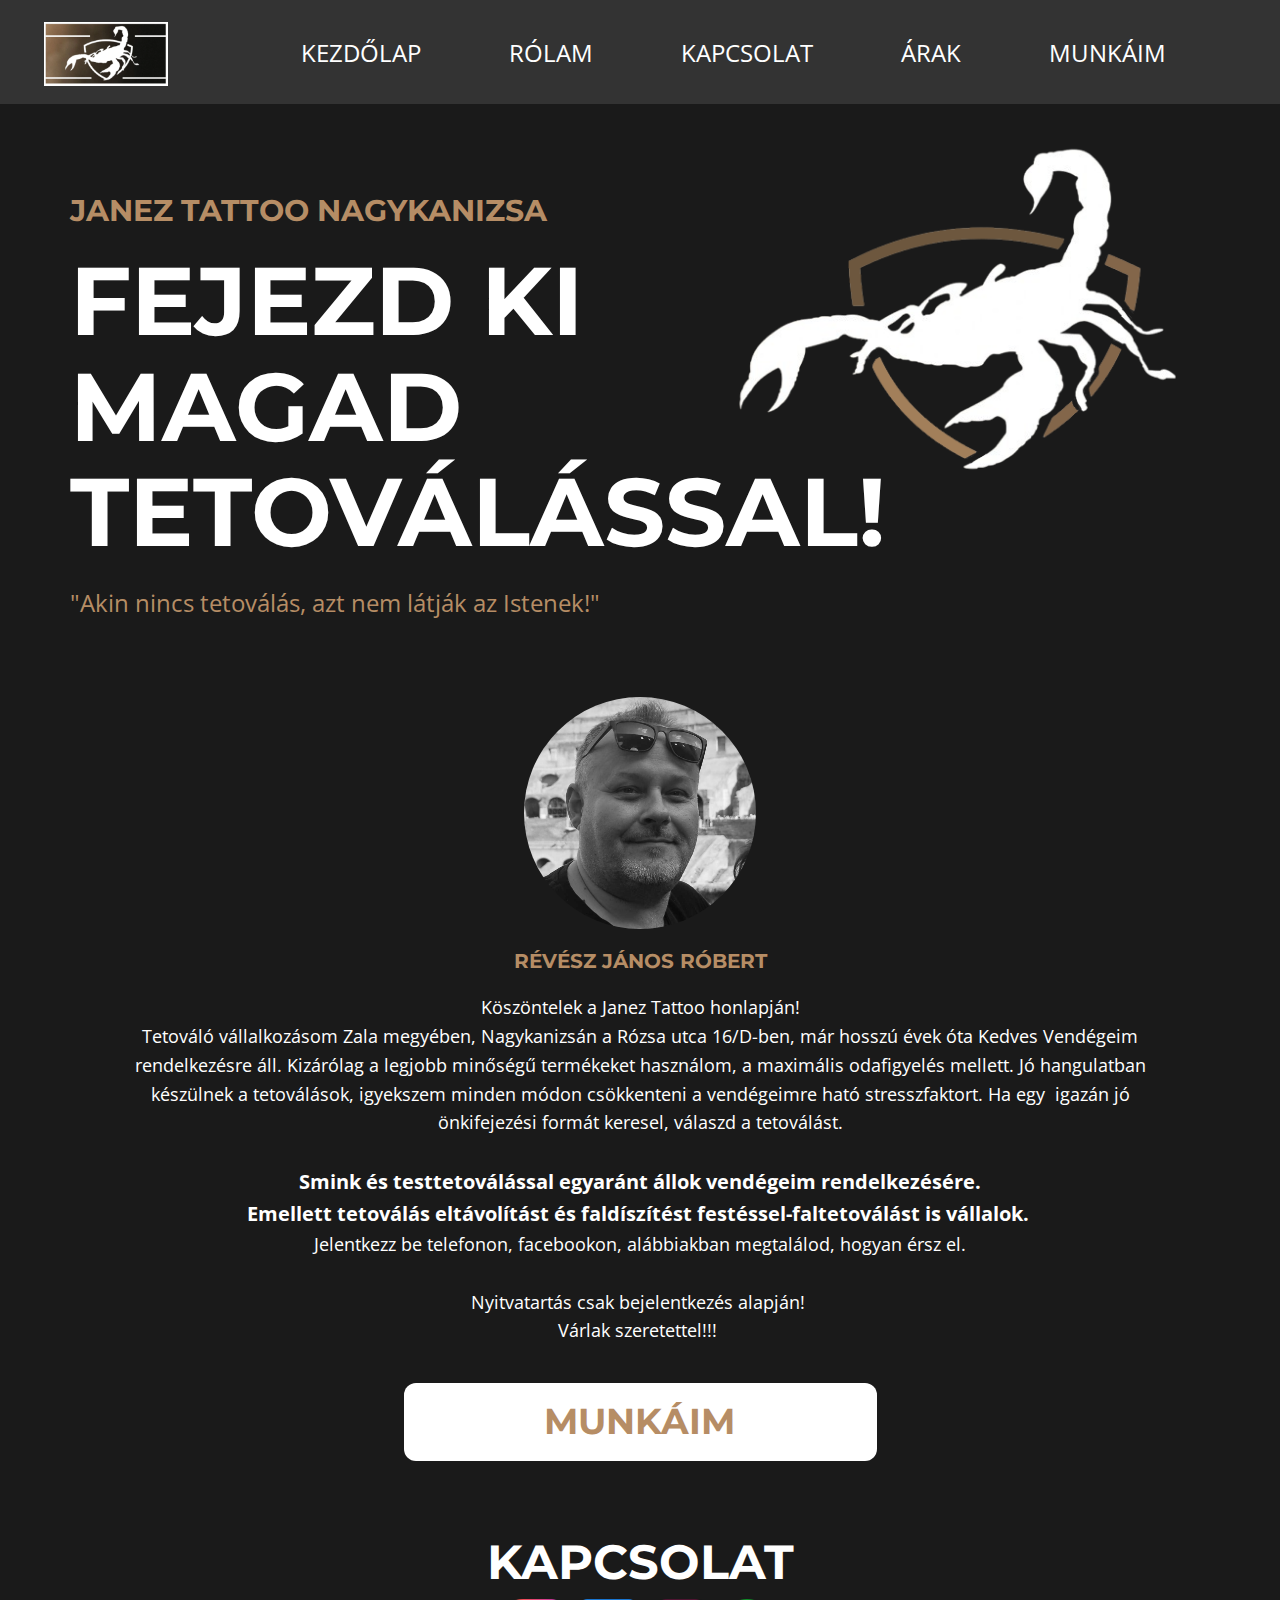
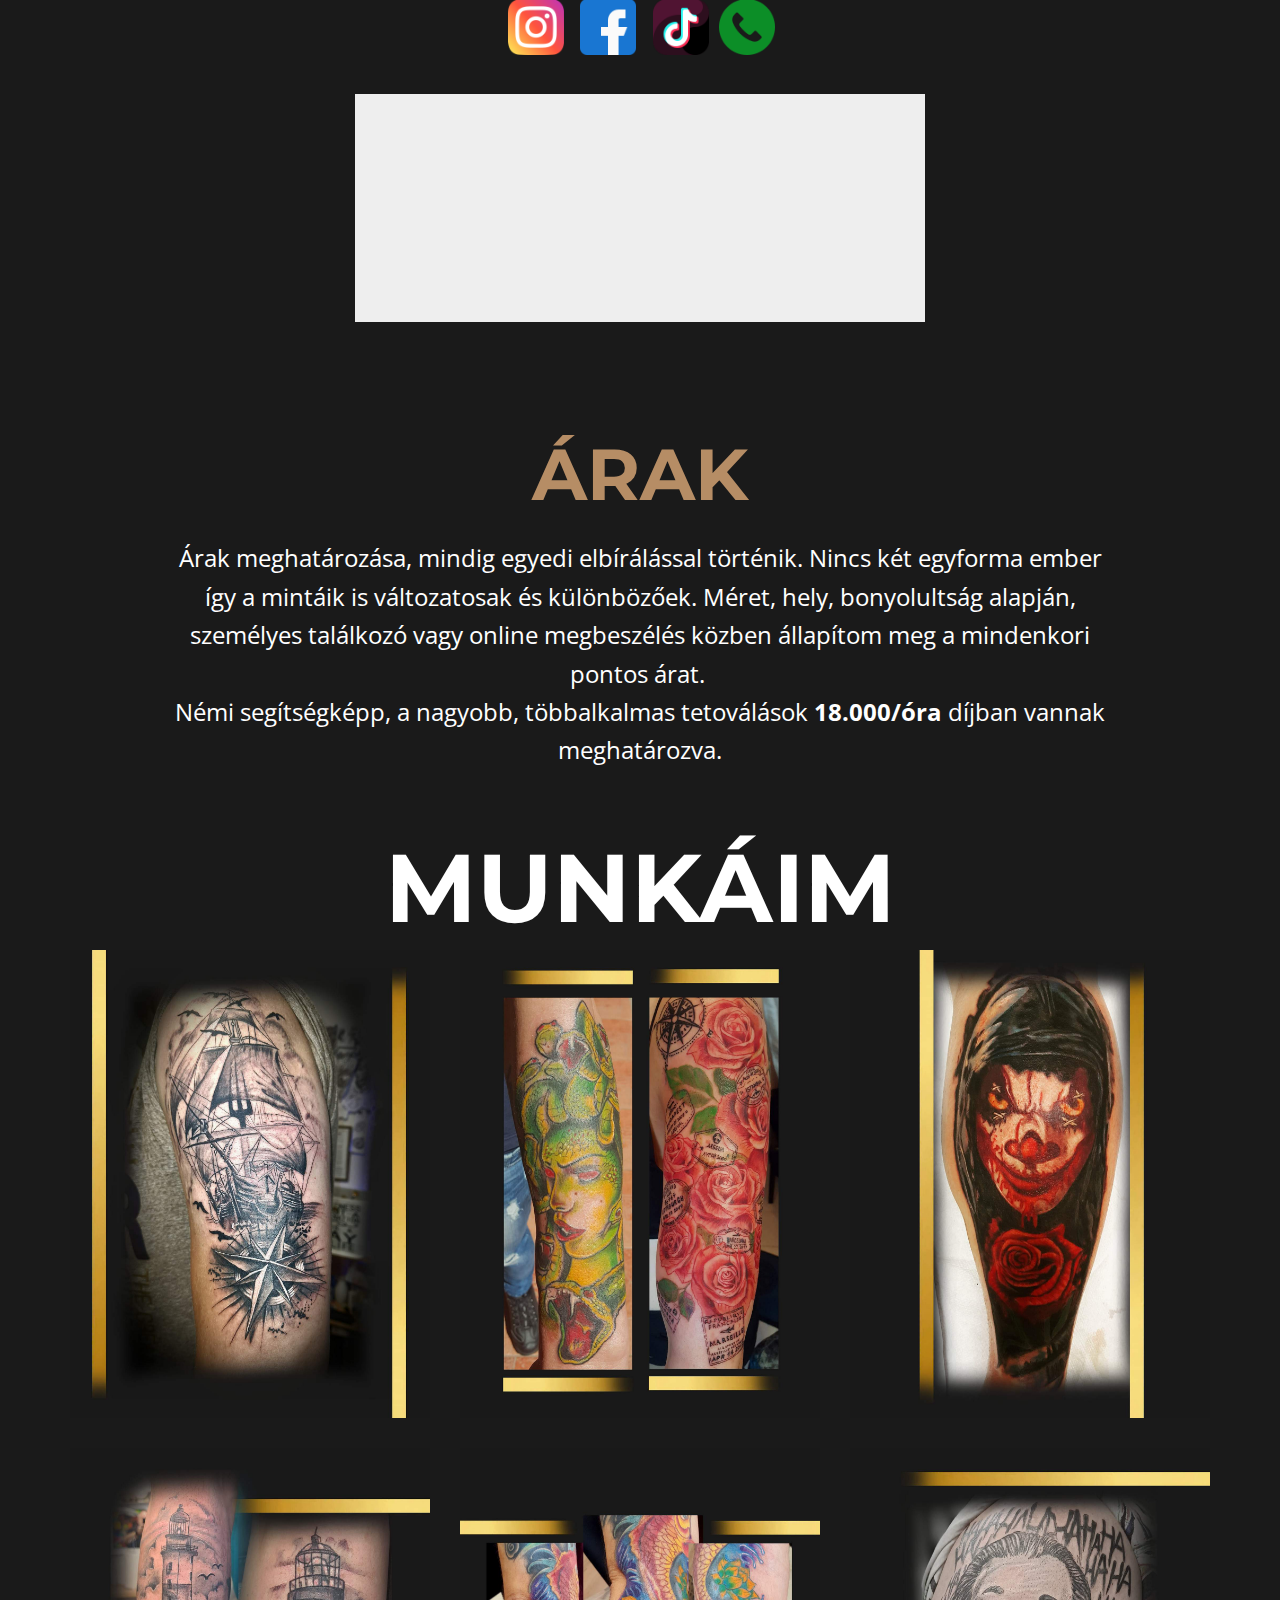
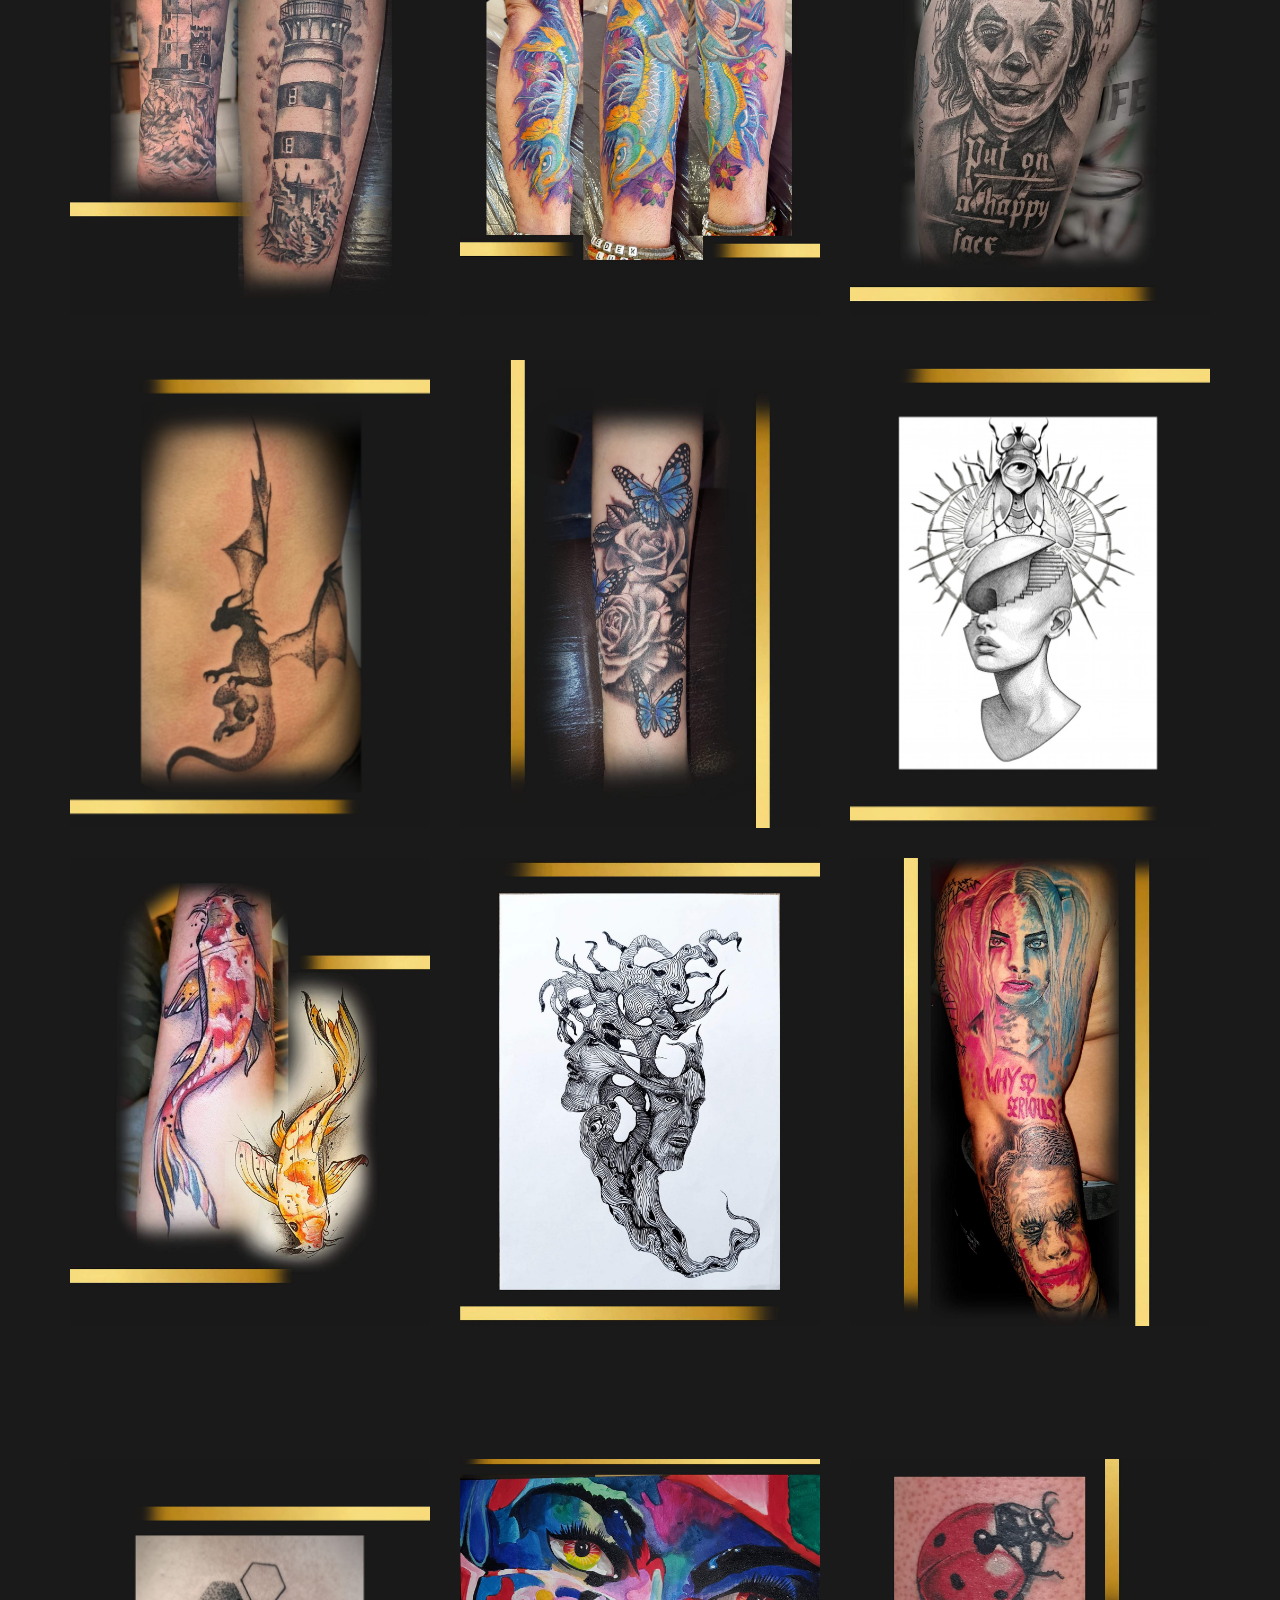
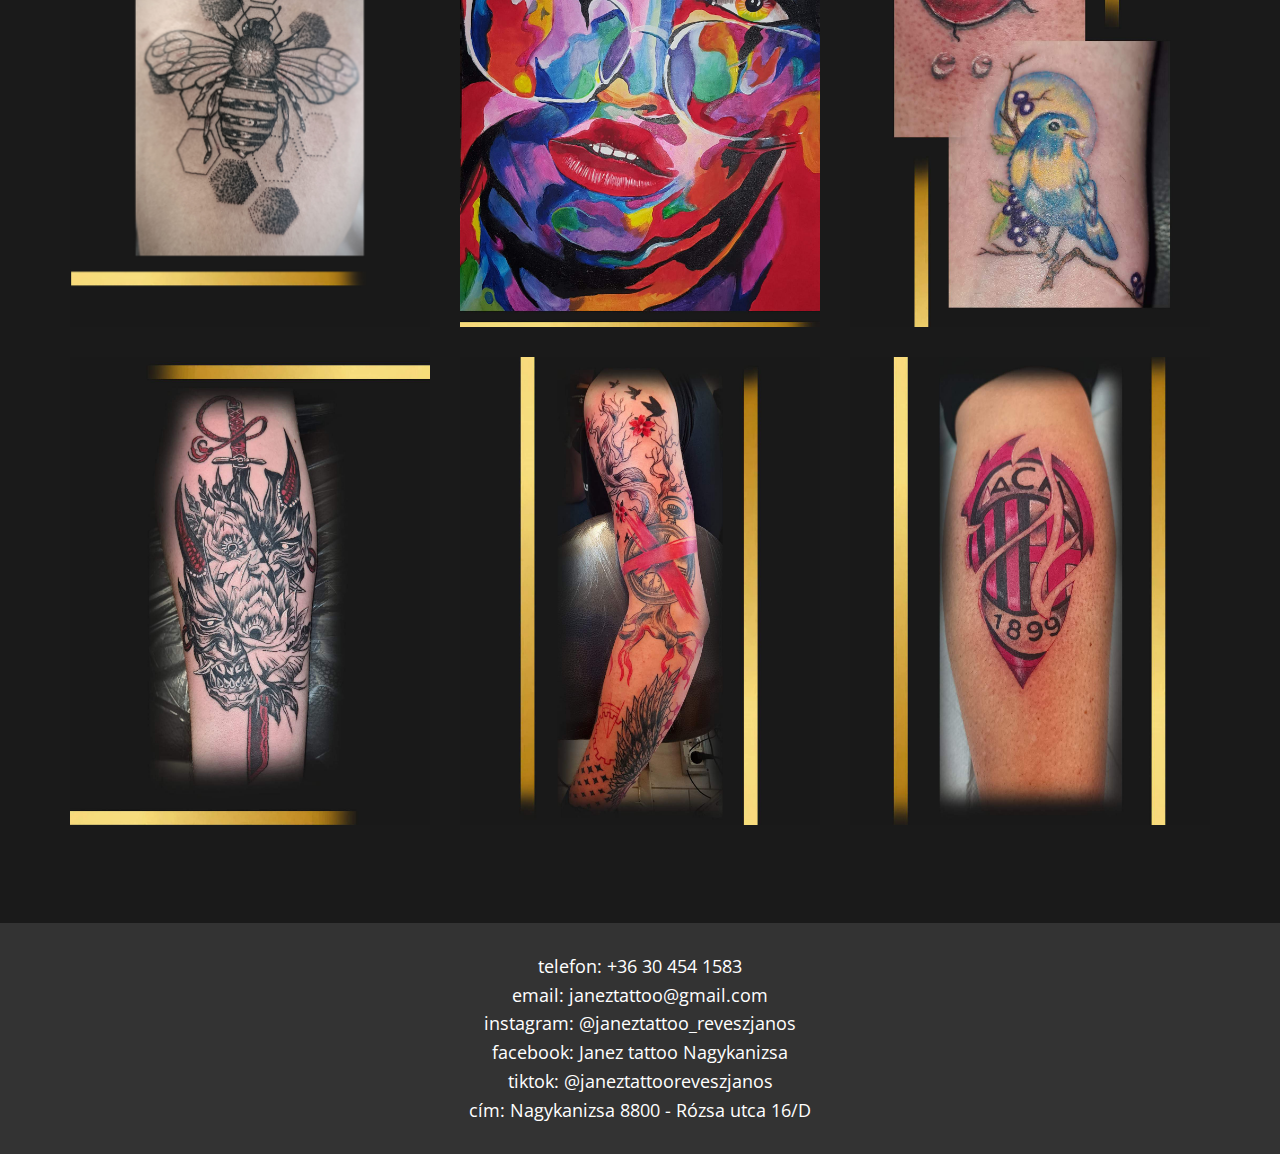
==== commit 2998e5b5: "Update index.html" ====
--- a/index.html
+++ b/index.html
@@ -133,7 +133,7 @@
     <section class="u-clearfix u-grey-90 u-section-4" id="sec-33f2">
       <div class="u-clearfix u-sheet u-sheet-1">
         <h1 class="u-align-center u-text u-text-custom-color-5 u-text-1">ÁRAK</h1>
-        <p class="u-align-center u-text u-text-2"> Árak meghatározása, mindig egyedi elbírálással történik. Nincs két egyforma ember így a mintáik is változatosak és különbözőek. Méret, hely, bonyolultság alapján, személyes találkozó vagy online megbeszélés közben állapítom meg a mindenkori pontos árat.&nbsp;<br>Némi segítségképp, a nagyobb, többalkalmas tetoválások <span style="font-weight: 700;">16.000/óra</span> díjban vannak meghatározva.
+        <p class="u-align-center u-text u-text-2"> Árak meghatározása, mindig egyedi elbírálással történik. Nincs két egyforma ember így a mintáik is változatosak és különbözőek. Méret, hely, bonyolultság alapján, személyes találkozó vagy online megbeszélés közben állapítom meg a mindenkori pontos árat.&nbsp;<br>Némi segítségképp, a nagyobb, többalkalmas tetoválások <span style="font-weight: 700;">18.000/óra</span> díjban vannak meghatározva.
         </p>
       </div>
     </section>
